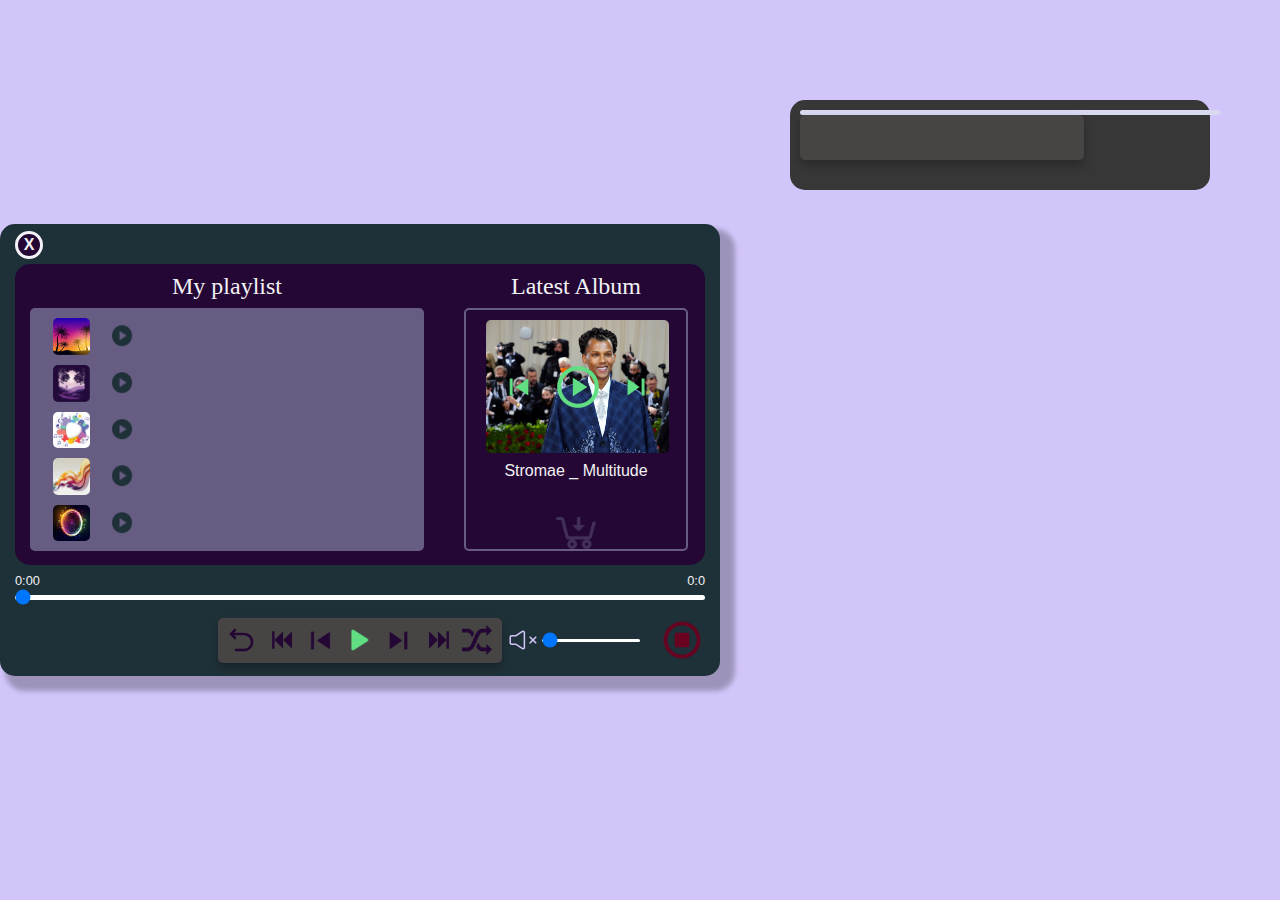
==== player_audio/index.html @ f2704598 "barre avancement parfait - barre son presque parfait - cache afichage coin bas gauche" ====
<!DOCTYPE html>
<html lang="en">

<head>
    <meta charset="UTF-8">
    <meta http-equiv="X-UA-Compatible" content="IE=edge">
    <meta name="viewport" content="width=device-width, initial-scale=1.0">
    <link rel="stylesheet" href="./assets/style.css">
    <link href="https://fonts.cdnfonts.com/css/courgette" rel="stylesheet" />
    <link href="https://fonts.cdnfonts.com/css/inter" rel="stylesheet" />
    <link href="https://fonts.cdnfonts.com/css/montserrat" rel="stylesheet" />
    <title>Audio Player _ Ammar</title>
</head>

<body>
    <!-- <audio id="myAudio" ontimeupdate="onTimeUpdate()"> -->
    <audio id="myAudio" >
        <!-- <source src="audio.ogg" type="audio/ogg"> -->
        <source id="source-audio" src="" type="audio/mpeg">
        Your browser does not support the audio element.
    </audio>
    <main>
        <div class="container_1">
            <input type="button" class="btn_fermer" value="X">
            <div class="container_2">
                <div class="cont_my_playlist">
                    <p id="library-link">My playlist</p>
                    <div class="container_title">

                        <div class="con_img_title">
                            <img src="./assets/img/Capture1.PNG" alt="" class="img_title">
                            <img src="./assets/img/Capture2.PNG" alt="" class="img_title">
                            <img src="./assets/img/Capture3.PNG" alt="" class="img_title">
                            <img src="./assets/img/Capture4.PNG" alt="" class="img_title">
                            <img src="./assets/img/Capture5.PNG" alt="" class="img_title">
                        </div>
                        <div class="con_bouton_title">
                            <img src="./assets/img/play-circle.png" alt="" class="bouton_title">
                            <img src="./assets/img/play-circle.png" alt="" class="bouton_title">
                            <img src="./assets/img/play-circle.png" alt="" class="bouton_title">
                            <img src="./assets/img/play-circle.png" alt="" class="bouton_title">
                            <img src="./assets/img/play-circle.png" alt="" class="bouton_title">
                        </div>
                        <div class="con_titles_en_lecture">
                            <!-- <p class="titre1 titre">Vianney et Kendji Girac (Le feu)</p>
                            <p class="titre2 titre">Kendji Girac (Eva)</p>
                            <p class="titre3 titre">Kendji Girac (L'ecole de la vie)</p>
                            <p class="titre4 titre">Nettson et Léa Tchéna (Mood)</p>
                            <p class="titre5 titre">Celine Dion (all by myself)</p> -->
                        </div>

                    </div>
                </div>
                <div class="cont_my_album">
                    <p>Latest Album</p>
                    <div class="container_album">
                        <div class="cadre_stromae">
                            <img src="./assets/img/skip-previous-vert.png" alt="bouton écouter la musique précedente"
                                class="btn_vert_Stromae">
                            <img src="./assets/img/play-circle-vert.png" alt="bouton démarer la musique"
                                class="btn_vert_Stromae_playe">
                            <img src="./assets/img/skip-next-vert.png" alt="bouton écouter la musique précedente"
                                class="btn_vert_Stromae">
                        </div>

                        <p class="multitude">Stromae _ Multitude</p>
                        <img src="./assets/img/chariot.png" alt="cadie pour achat" class="chariot">
                    </div>
                </div>
            </div>
            <div class="time_avance">
                <div class="time">
                    <p>0:0</p>
                    <p>0:0</p>
                </div>
            </div>
            <div class="player">
                <input type="range" max="100" step="1" class="custom-slider-avance" />

            </div>
            <audio src="./assets/img/Nettson-Mood.mp3" class="ammar"></audio>

            <div class="footer">
                <div class="titre_en_lecture">
                    <img src="./assets/img/Capture1.PNG" alt="nature" class="img_en_lecture">
                    <div class="infos-ctn">
                        <div class="timer">00:00</div>
                        <div class="title"></div>
                        <div class="duration">00:00</div>
                    </div>
                </div>


                <!-- <div class="infos-ctn">
                    <div class="timer">00:00</div>
                    <div class="title"></div>
                    <div class="duration">00:00</div>
                  </div>
                  <div id="myProgress">
                    <div id="myBar"></div>
                  </div> -->


                <div class="btn-ctn">
                    <!-- <div class="btn-ctn"> -->
                    <div class="btn-action first-btn" onclick="replay()">
                        <div id="btn-faws-back">
                            <img src="./assets/img/reset.png" alt="écouter la musique précedente"
                                class="btn_precedente">
                            <i class='fas fa-step-backward boutonControl'></i>
                        </div>
                    </div>
                    <div class="btn-action first-btn" onclick="previous()">
                        <div id="btn-faws-back">
                            <img src="./assets/img/previous-title-dark.png" alt="écouter la musique précedente"
                                class="btn_precedente">
                            <i class='fas fa-step-backward boutonControl'></i>
                        </div>
                    </div>
                    <div class="btn-action" onclick="rewind()">
                        <div id="btn-faws-rewind">
                            <img src="./assets/img/skip-previous.png" alt="revenire en arrière la musique"
                                class="btn_recule">

                            <i class='fas fa-backward'></i>
                        </div>
                    </div>
                    <div class="btn-action" onclick="toggleAudio()">
                        <div id="btn-faws-play-pause">
                            <img src="./assets/img/play-arrow-vert.png" alt="démarer la musique" id="icon-play">
                            <img src="./assets/img/sharp-pause-vert.png" alt="démarer la musique" id="icon-pause">

                            <!-- <i class='fas fa-play' id="icon-play"></i>
                            <i class='fas fa-pause' id="icon-pause" style="display: none"></i> -->
                        </div>
                    </div>
                    <div class="btn-play" onclick="forward()">
                        <div id="btn-faws-forward">
                            <img src="./assets/img/skip-next.png" alt="suater quelques seconde de la musique en cours"
                                class="btn_avance">
                            <i class='fas fa-forward'></i>
                        </div>
                    </div>
                    <div class="btn-action" onclick="next()">
                        <div id="btn-faws-next">
                            <img src="./assets/img/next-title-dark.png" alt="écouter la musique suivante"
                                class="btn_suivante">

                            <i class='fas fa-step-forward'></i>
                        </div>

                    </div>
                    <div class="btn-play" onclick="randomSong()">
                        <div id="btn-faws-forward">
                            <img src="./assets/img/random.png" alt="suater quelques seconde de la musique en cours"
                                class="btn_aléatoire">
                            <i class='fas fa-forward'></i>
                        </div>
                    </div>
                    <!-- <div class="btn-mute" id="toggleMute" onclick="toggleMute()">
                        <div id="btn-faws-volume">
                            <i id="icon-vol-up" class='fas fa-volume-up'></i>
                            <i id="icon-vol-mute" class='fas fa-volume-mute' style="display: none"></i>
                        </div>
                    </div> -->
                    <!-- </div> -->
                    <!-- <img src="./assets/img/reset.png" alt="réinitialiser la musique" class="btn_reset">
                    <img src="./assets/img/previous-title-dark.png" alt="écouter la musique précedente"
                        class="btn_precedente">
                    <img src="./assets/img/skip-previous.png" alt="revenire en arrière la musique" class="btn_recule">
                    <img src="./assets/img/play-arrow-vert.png" alt="démarer la musique" class='fas fa-play' id="play_stop">
                    <img src="./assets/img/sharp-pause-vert.png" alt="démarer la musique" class='fas fa-pause' id="icon-pause" style="display: none">

                    <img src="./assets/img/skip-next.png" alt="suater quelques seconde de la musique en cours"
                        class="btn_avance">
                    <img src="./assets/img/next-title-dark.png" alt="écouter la musique suivante" class="btn_suivante">
                    <img src="./assets/img/random.png" alt="liste de musique aléatoire" class="btn_aléatoire"> -->
                </div>
                <div class="son_stop" id="toggleMute">
                    <div class="soundIcon">

                        <img src="./assets/img/sound-off.png" alt="son coupé" class="sound_off" onclick="toggleMute()">
                        <img src="./assets/img/sound-low-2.png" alt="son moyen" class="sound_low"
                            onclick="toggleMute()">
                        <img src="./assets/img/sound-high-2.png" alt="son haut" class="sound_hight"
                            onclick="toggleMute()">
                    </div>

                    <div class="barre_sound sound-control">
                        <div class="iconSonBarre">
                            <!-- <div class="point_son"></div>
                            <div class="barre_son"></div> -->
                        </div>
                        <input type="range" max="100" step="1" class="custom-slider-son" value="0" />
                    </div>
                    <img src="./assets/img/stop-circle.png" alt="réinitialiser playe audio" class="reset_playe_audio">

                </div>
            </div>
        </div>



        <!-- codes _ teste -->


        <div class="player-ctn">
            <!-- <div class="infos-ctn">
              <div class="timer">00:00</div>
              <div class="title"></div>
              <div class="duration">00:00</div>
            </div> -->
            <div id="myProgress">
                <div id="myBar"></div>
            </div>
            <div class="btn-ctn">
                <div class="btn-action first-btn" onclick="previous()">
                    <div id="btn-faws-back">
                        <i class='fas fa-step-backward'></i>
                    </div>
                </div>
                <div class="btn-action" onclick="rewind()">
                    <div id="btn-faws-rewind">
                        <i class='fas fa-backward'></i>
                    </div>
                </div>
                <div class="btn-action" onclick="toggleAudio()">
                    <div id="btn-faws-play-pause">
                        <i class='fas fa-play' id="icon-play"></i>
                        <i class='fas fa-pause' id="icon-pause" style="display: none"></i>
                    </div>
                </div>
                <div class="btn-play" onclick="forward()">
                    <div id="btn-faws-forward">
                        <i class='fas fa-forward'></i>
                    </div>
                </div>
                <div class="btn-action" onclick="next()">
                    <div id="btn-faws-next">
                        <i class='fas fa-step-forward'></i>
                    </div>
                </div>
                <div class="btn-mute" id="toggleMute" onclick="toggleMute()">
                    <div id="btn-faws-volume">
                        <i id="icon-vol-up" class='fas fa-volume-up'></i>
                        <i id="icon-vol-mute" class='fas fa-volume-mute' style="display: none"></i>
                    </div>
                </div>
            </div>
            <div class="playlist-ctn"></div>
        </div>


    </main>
</body>
<script src="./assets/main.js"></script>

</html>
---- player_audio/assets/style.css ----
/* import */
* {
    margin: 0;
    padding: 0;
    box-sizing: border-box;
}

@import url("https://fonts.cdnfonts.com/css/courgette");
@import url("https://fonts.cdnfonts.com/css/montserrat");
@import url("https://fonts.cdnfonts.com/css/inter");

/* reset CSS */
html,
body,
div,
span,
applet,
object,
iframe,
h1,
h2,
h3,
h4,
h5,
h6,
p,
blockquote,
pre,
a,
abbr,
acronym,
address,
big,
cite,
code,
del,
dfn,
em,
img,
ins,
kbd,
q,
s,
samp,
small,
strike,
strong,
sub,
sup,
tt,
var,
b,
u,
i,
center,
dl,
dt,
dd,
ol,
ul,
li,
fieldset,
form,
label,
legend,
table,
caption,
tbody,
tfoot,
thead,
tr,
th,
td,
article,
aside,
canvas,
details,
embed,
figure,
figcaption,
footer,
header,
hgroup,
menu,
nav,
output,
ruby,
section,
summary,
time,
mark,
audio,
video {
    margin: 0;
    padding: 0;
    border: 0;
    font-size: 100%;
    font: inherit;
    vertical-align: baseline;
}

/* HTML5 display-role reset for older browsers */
article,
aside,
details,
figcaption,
figure,
footer,
header,
hgroup,
menu,
nav,
section {
    display: block;
}

body {
    line-height: 1;
}

ol,
ul {
    list-style: none;
}

blockquote,
q {
    quotes: none;
}

blockquote:before,
blockquote:after,
q:before,
q:after {
    content: "";
    content: none;
}

table {
    border-collapse: collapse;
    border-spacing: 0;
}

a {
    color: currentColor;
    text-decoration: none;
}

/* fin reset CSS */

/* *************************************************************************************************************************** */

/* start Variables */

:root {
    --primary-color: #1F3138;
    --primary-light: #474444;
    --primary-dark: #240734;
    --secondary-color: #675D83;
    --secondary-light: #D2C5F9;
    --secondary-dark: #42305A;
    --vert: #61DE84;
    --white: #F2F1F5;
    --orange: #E8965B;
    --red: #690220;
}

/* end Variables / Import */

/* *************************************************************************************************************************** */

/* start Project playe_audio */
main {
    width: 100vw;
    height: 100vh;
    background-color: var(--secondary-light);
    display: flex;
    justify-content: center;
    align-items: center;
}



p {
    color: var(--white);
}

.container_1 {
    width: 720px;
    height: 452px;
    background-color: var(--primary-color);
    border-radius: 15px;
    box-shadow: 10px 10px 5px 5px rgba(0, 0, 0, 0.25);

}

.btn_fermer {
    width: 28px;
    height: 28px;
    border-radius: 50%;
    margin: 7px 0px 0px 15px;
    background-color: var(--primary-dark);
    color: var(--white);
    border: 3px solid var(--white);
    font-size: 1em;
    font-weight: bold;
}

.container_2 {
    width: 690px;
    height: 301px;
    margin-left: 15px;
    margin-bottom: 0px;
    margin-top: 5px;
    background-color: var(--primary-dark);
    border-radius: 15px;
    display: flex;
    padding-left: 15px;
    gap: 40px;
}

.cont_my_playlist,
.cont_my_album {
    text-align: center;
    font-family: courgette;
    margin-top: 10px;
}

.container_title {
    width: 394px;
    height: 243px;
    background-color: var(--secondary-color);
    border-radius: 5px;
    display: flex;
}

.cont_my_playlist p,
.cont_my_album p {
    margin-bottom: 10px;
    font-size: 1.5em;
}

.con_img_title {
    width: 37px;
    height: 243px;
    margin-left: 23px;
    display: flex;
    flex-direction: column;
    gap: 10px;
    padding: 10px 0px;

}

.con_bouton_title {
    width: 24px;
    height: 243px;
    display: flex;
    flex-direction: column;
    gap: 23px;
    padding: 16px 0px;
    margin-left: 20px;
}

.bouton_title {
    width: 24px;
    height: 24px;
}

.img_title {
    width: 37px;
    height: 37px;
    border-radius: 5px;
}

.con_titles_en_lecture {
    /* width: 250px;
    height: 20px;
    font-size: 1em;
    color: var(--white);
    margin-bottom: 27px; */
  
    display: flex;
    background-color: var(--vert);
    margin-top: 3px;
    border-radius: 5px;
    cursor: pointer;
    overflow: scroll;
    margin-bottom: 50px;
}

.con_titles_en_lecture {
    display: none;
}

.C_con_titles_en_lecture {
    width: 270px;
    height: 233px;
    display: flex;
    flex-direction: column;
    justify-content: left;
    gap: 21px;
    padding: 0px 0px;
    margin-left: 10px;
    display: block;
    font-family: inter, Arial, Helvetica, sans-serif;

}


.container_album {
    width: 224px;
    height: 243px;
    border: 2px solid var(--secondary-color);
    border-radius: 5px;

}

.container_album p {
    font-size: 1em;
    margin-top: 10px;
    font-family: inter, Arial, Helvetica, sans-serif;

}

.cadre_stromae {
    width: 183px;
    height: 133px;
    border-radius: 5px;
    margin-top: 10px;
    background-image: url(../assets/img/Stromae.jpg);
    background-color: orange;
    background-size: cover;
    margin-top: 10px;
    margin-left: 20px;
    display: flex;
    justify-content: space-evenly;
    align-items: center;

}

.btn_vert_Stromae {
    width: 34px;
    height: 34px;
}

.btn_vert_Stromae_playe {
    width: 50px;
    height: 50px;
}

.chariot {
    width: 40px;
    height: 32.32;
    margin-top: 28px;
}

.time_avance {
    margin-top: 10px;
    margin-left: 15px;

}

.time {
    margin: 0px 15px 2px 0px;
    display: flex;
    justify-content: space-between;
}

.time p {
    font-size: 0.8em;
    margin-bottom: -3px;
}

.player input {
    width: 690px;
    height: 5px;
    margin-left: 15px;
    margin-top: 0px;
    cursor: pointer;
    -webkit-appearance: none;
    -moz-appearance: none;
    appearance: none;
    border-radius: 3px;
    outline: none;
}
/* la zone de déplacement */
input[type=range].custom-slider-avance::-moz-range-track {
    height: 5px;
    border: none;
    border-radius: 3px;
    background-color: var(--white);
    /*supprime barre progression avant*/
}

/* le curseur */
input[type=range].custom-slider-avance::-moz-range-thumb {

    width: 13px;
    height: 13px;
    border: none;
    /* s'adapte à la hauteur de l'input */
    border-radius: 50%;
    /* supprimer le rayon */
    background: var(--vert);
}

/* barre progression avant */
input[type=range].custom-slider-avance::-moz-range-progress {
    height: 5px;
    border-radius: 3px;

    background: var(--vert);
    /* supprime barre progression avant */
}
.footer {
    width: 690px;
    height: 45px;
    margin-top: 15px;
    display: flex;
    justify-content: flex-end;
    margin-left: 15px;
}

.titre_en_lecture {
    width: 180px;
    height: 45px;
    display: flex;
    display: none;
}

.titre_en_lecture p {
    margin-left: 10px;
    font-size: 0.8em;
    color: var(--white);
}

.img_en_lecture {
    width: 37px;
    height: 37px;
}

/* .con_boutons {
    width: 284px;
    height: 45px;
    border-radius: 5px;
    background-color: var(--secondary-light);
    display: flex;
    justify-content: space-evenly;
    align-items: center;
    padding-right: 5px;
    box-shadow: 0px 5px 10px 0px rgba(0, 0, 0, 0.25);
} */

.btn_reset,
.btn_precedente,
.btn_suivante,
.btn_aléatoire {
    width: 30px;
    height: 30px;
}

.btn_recule,
.btn_avance {
    width: 35px;
    height: 35px;
}

#icon-pause {
    display: none;
    position: absolute;
}

/* #play_stop{
    display: block;
    position: absolute;
} */
#icon-play,
#icon-pause {
    width: 40px;
    height: 40px;
}
.fa-pause{
    display: block;
    position: absolute;
}

/* .fa-play{
    display: block;
    position: absolute;
} */

.son_stop {
    position: relative;
    width: 200px;
    height: 45px;
    display: flex;
    justify-content: space-around;
    align-items: center;
    margin-left: 3px;
}

.iconSonBarre{
    width: 200px;
    height: 45px;
    background-color: red;
    display: flex;
    justify-content: space-evenly;
    align-items: center;
}
.sound_low,
.sound_hight {
    position: absolute;
    display: none;
}

.C_sound_show {
    display: block;
    position: relative;
}


.C_sound_hidden {
    display: block;
    position: relative;
}

.C_sound_hidden_sound_off {
    display: none;
    position: absolute;
}

.barre_sound {
    width: 97.73px;
    height: 10px;
    position: relative;

}

.barre_son {
    position: relative;
    width: 97.73px;
    height: 3px;
    border-radius: 3px;
    background-color: var(--white);
    margin-top: 3px;
}

.sound_off {
    position: relative;
    width: 34px;
    height: 34px;
    /* z-index: -1; */
}

.point_son {
    position: absolute;
    width: 10px;
    height: 10px;
    border-radius: 50%;
    background-color: var(--orange);
    z-index: 10;
    margin-bottom: 0px;
}

.sound-control {
    display: flex;
    align-items: center;
    justify-content: space-around;
}
.soundIcon{
    width: 34px;
    height: 34px;
}
.sound-control input {
    width: 97.73px;
    height: 3px;
    cursor: pointer;
    -webkit-appearance: none;
    -moz-appearance: none;
    appearance: none;
    border-radius: 3px;
    outline: none;
}

/* la zone de déplacement */
input[type=range].custom-slider-son::-moz-range-track {
    height: 3px;
    border: none;
    border-radius: 0;
    background-color: var(--white);
    /*supprime barre progression avant*/
}

/* le curseur */
input[type=range].custom-slider-son::-moz-range-thumb {
    width: 10px;
    height: 10px;
    border: none;
    /* s'adapte à la hauteur de l'input */
    border-radius: 50%;
    /* supprimer le rayon */
    background: var(--orange);
}

/* barre progression avant */
input[type=range].custom-slider-son::-moz-range-progress {
    height: 3px;
    background: var(--orange);
    /* supprime barre progression avant */
}



.reset_playe_audio {
    width: 44px;
    height: 44px;
    margin-left: 18px;
}

/****************** Début_Calculatrice**********************************************************/
/* button:active {
    box-shadow: 0 1px #a8a8a8;
    transform: translateY(1px);
} */

/* body {
    max-width: 100vw;
    height: 100vh;
    display: flex;
    justify-content: center;
    align-items: center;
    font-family: sans-serif;
    background-image: linear-gradient(to top #a18cd1 0%, #fbc2eb 100%);

}

.calculatrice {
    background-color: black;
    display: flex;
    flex-direction: column;
    padding: 15px;
    border-radius: 10px;
    box-shadow: 3px 10px 2px black;
    border: ridge 2px rgb(227, 22, 213);
}

.ecran {
    width: 224px;
    height: 70px;
    background-color: rgb(208, 208, 240);
    margin-bottom: 10px;
    border-radius: 5px;
    display: flex;
    justify-content: flex-end;
    align-items: flex-end;
    padding: 5px;
    font-size: 25px;
    margin-bottom: 20px;
    border-radius: 10px;
    color: rgb(227, 22, 213);
    font-size: 30px;
    font-weight: bold;
    overflow: hidden;
}

.touches {
    display: grid;
    grid-template-columns: repeat(4, 50px);
    grid-template-rows: repeat(6, 50px);
    gap: 8px;
}

button {
    border: none;
    outline: none;
    border-radius: 5px;
    background-color: #f7f7f7;
    box-shadow: 0 3px #a8a8a8;
    font-size: 22px;
    font-weight: bold;
    border: solid 1px rgb(227, 22, 213);
    color: black;

}


button:active {
    box-shadow: 0 1px #a8a8a8;
    transform: translateY(1px);
}

button[data-key="8"] {
    background-color: #ff9900;
    font-size: bold;
    color: white;
    font-size: 17px;
}

button[data-key="13"] {
    grid-column: span 2;
    background-color: #36e700;
    font-weight: bold;
    color: white;
    font-size: 35px;


}

button[data-key="65"],
button[data-key="66"],
button[data-key="67"],
button[data-key="68"] {
    font-size: bold;
    font-size: 17px;
} */
/****************** Fin_Calculatrice**********************************************************/
body{
    background-color: #2d2d2d;
    color: #ffc266;
    font-family: 'Roboto', sans-serif;
  }
#myProgress {
    width: 420px;
     background-color: #d9d9f2; 
    cursor: pointer;
    border-radius: 10px;
  }
  
  #myBar {
    width: 0%;
    height: 5px;
    background-color: #ffc266;
    border-radius: 10px;
  }
  
  .logo {
    fill: red;
  }
  
  .btn-action > div{
    cursor: pointer;
    /* padding-top: 10px; */
    width: 30px;
    height: 30px;
display: flex;
justify-content: center;
align-self: center;
  }
  
  /* con_boutons */


  .btn-ctn {
    width: 284px;
    height: 45px;
    border-radius: 5px;
    background-color: var(--primary-light);
    display: flex;
    justify-content: space-between;
    align-items: center;
    padding-right: 10px;
    padding-left: 5px;
    box-shadow: 0px 5px 10px 0px rgba(0, 0, 0, 0.25);
}


.infos-ctn{
    display: flex;
    flex-direction: column;
    align-items: flex-start;
    justify-content: center;
  }
 
  
  /* .btn-ctn > div {
    width: 30px;
    height: 30px;
   margin-top: 18px;
   margin-bottom: 18px;
   display: flex;
   justify-content: center;
   align-items: center;
   align-content: center;
  } */

  /* .btn-ctn > div > img{
align-items: center;
align-self: center;

} */
  /* .btn-ctn div > i{
    width: 40px;
    height: 40px;
    background-color: orange;
  } */
  .infos-ctn > div {
   margin-bottom: 8px;
   color: var(--white);
   font-size: 0.6em;
   text-align: left;
   /* overflow: hidden; */
  }
  
  .first-btn{
    margin-left: 3px;
  }
  
  .duration{
    margin-left: 10px;
  }
  
  .title{
    margin-left: 10px;
    width: 210px;
    text-align: center;
  }
  
  .player-ctn{
    border-radius: 15px;
    width: 420px;
    padding: 10px;
    background-color: #373737;
    margin:auto;
    margin-top: 100px;
  }
  
  .playlist-track-ctn{
    display: flex;
    background-color: var(--primary-color);
    margin-top: 3px;
    margin-bottom: 3px;
    border-radius: 5px;
    cursor: pointer;
    border: 1px solid var(--white);
}

.playlist-track-ctn > div{
    height: 25px;
    margin:8.5px;
    color: var(--white);
    overflow: unset;
    box-sizing: border-box;
    text-align: left;
  }
  .playlist-info-track{
    width: 80%;
  }
  .playlist-info-track,.playlist-duration{
    padding-top: 7px;
    padding-bottom: 7px;
    color: #e9cc95;
    font-size: 0.7em;
    pointer-events: none;
  }
  .playlist-ctn{
     padding-bottom: 20px;
  }
  .active-track{
    background: var(--primary-light);
    color: var(--vert) !important;
    font-weight: bold;
    
  }
  #btn-faws-back,
  #btn-faws-rewind,
  #btn-faws-play-pause,
  #btn-faws-forward,
  #btn-faws-next{
    display: flex;
    justify-content: center;
    align-items: center;
    align-items: center;
  }
  .active-track > .playlist-info-track,.active-track >.playlist-duration,.active-track > .playlist-btn-play{
    color:var(--vert) !important;
  }
  
  
  .playlist-btn-play{
    pointer-events: none;
    padding-top: 5px;
    padding-bottom: 5px;
  }
  .fas{
    color: #ffc266;
    font-size: 20px;
  }
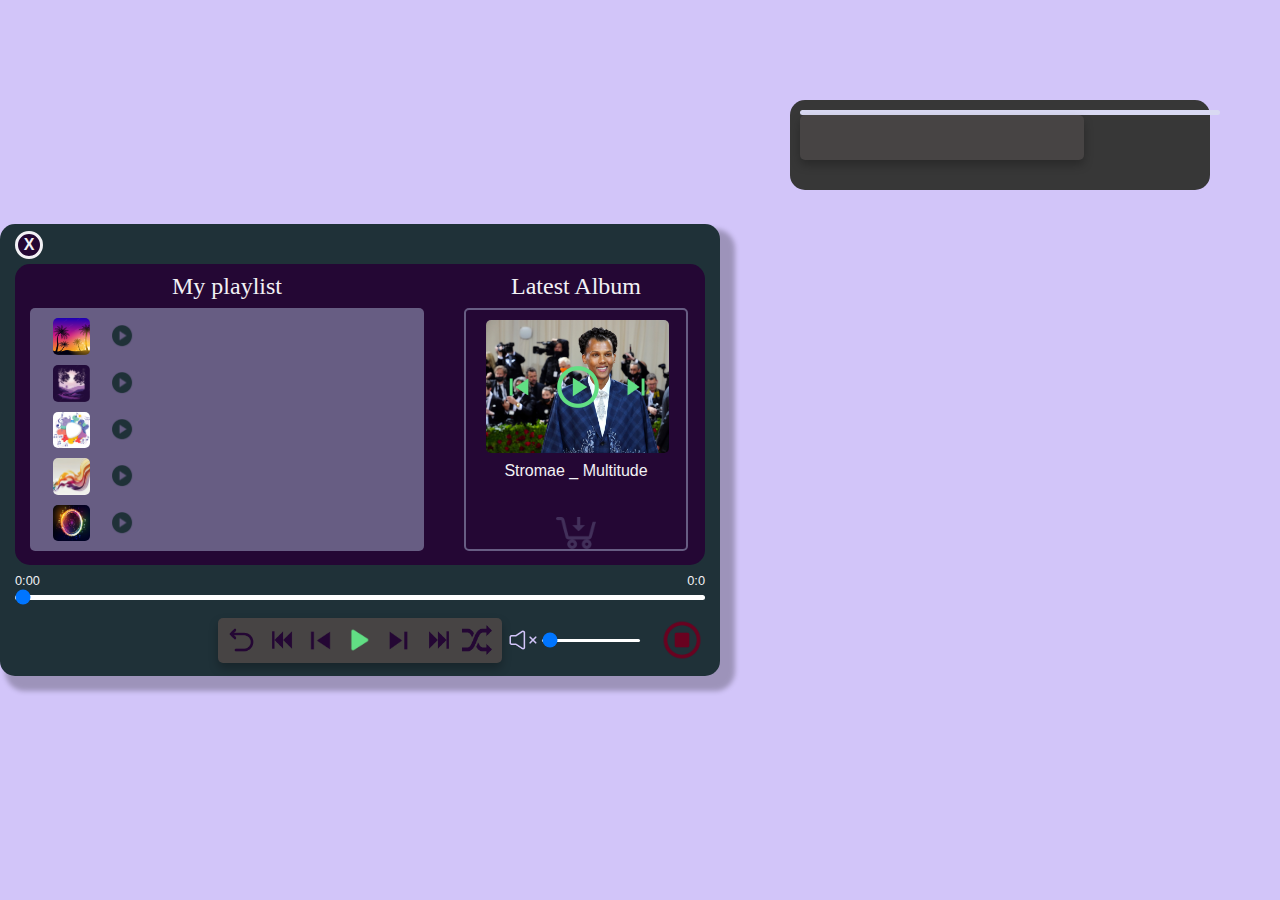
==== commit 48e0fe70: "latest album, btn_reset fonctionel - Myplaulist optimisé" ====
--- a/player_audio/index.html
+++ b/player_audio/index.html
@@ -9,10 +9,11 @@
     <link href="https://fonts.cdnfonts.com/css/courgette" rel="stylesheet" />
     <link href="https://fonts.cdnfonts.com/css/inter" rel="stylesheet" />
     <link href="https://fonts.cdnfonts.com/css/montserrat" rel="stylesheet" />
-    <title>Audio Player _ Ammar</title>
+    <title>Audio Player _ Majd</title>
 </head>
 
 <body>
+    
     <!-- <audio id="myAudio" ontimeupdate="onTimeUpdate()"> -->
     <audio id="myAudio" >
         <!-- <source src="audio.ogg" type="audio/ogg"> -->
@@ -55,16 +56,17 @@
                     <p>Latest Album</p>
                     <div class="container_album">
                         <div class="cadre_stromae">
-                            <img src="./assets/img/skip-previous-vert.png" alt="bouton écouter la musique précedente"
-                                class="btn_vert_Stromae">
+                            <img src="./assets/img/skip-previous-vert.png"  alt="bouton écouter la musique précedente"
+                                class="btn_vert_Stromae_befor">
                             <img src="./assets/img/play-circle-vert.png" alt="bouton démarer la musique"
                                 class="btn_vert_Stromae_playe">
-                            <img src="./assets/img/skip-next-vert.png" alt="bouton écouter la musique précedente"
-                                class="btn_vert_Stromae">
+                            <img src="./assets/img/skip-next-vert.png"  alt="bouton écouter la musique précedente"
+                                class="btn_vert_Stromae_after">
                         </div>
 
                         <p class="multitude">Stromae _ Multitude</p>
                         <img src="./assets/img/chariot.png" alt="cadie pour achat" class="chariot">
+                        <img src="./assets/img/chariot_grand.png" alt="cadie pour achat" class="chariot_grand">
                     </div>
                 </div>
             </div>
--- a/player_audio/assets/style.css
+++ b/player_audio/assets/style.css
@@ -1,4 +1,3 @@
-
 /* import */
 * {
     margin: 0;
@@ -279,14 +278,20 @@
     font-size: 1em;
     color: var(--white);
     margin-bottom: 27px; */
-  
+
     display: flex;
     background-color: var(--vert);
     margin-top: 3px;
     border-radius: 5px;
     cursor: pointer;
-    overflow: scroll;
+    overflow-y: scroll;
+    scroll-behavior: smooth;
     margin-bottom: 50px;
+    color: var(--red);
+    text-align: center;
+    padding-top: 100px;
+    /* scrollbar-color: var(--primary-color) var(--vert); */
+    scrollbar-width: none;
 }
 
 .con_titles_en_lecture {
@@ -329,7 +334,6 @@
     border-radius: 5px;
     margin-top: 10px;
     background-image: url(../assets/img/Stromae.jpg);
-    background-color: orange;
     background-size: cover;
     margin-top: 10px;
     margin-left: 20px;
@@ -339,7 +343,8 @@
 
 }
 
-.btn_vert_Stromae {
+.btn_vert_Stromae_befor,
+.btn_vert_Stromae_after {
     width: 34px;
     height: 34px;
 }
@@ -354,6 +359,28 @@
     height: 32.32;
     margin-top: 28px;
 }
+
+.C_chariot {
+    position: absolute;
+    display: none;
+}
+
+.chariot_grand {
+    width: 80px;
+    height: 65px;
+    position: absolute;
+    display: none;
+}
+
+.C_chariot_grand {
+    width: 80px;
+    height: 65px;
+    display: block;
+    position: relative;
+    margin-left: 73px;
+    margin-top: -5px;
+}
+
 
 .time_avance {
     margin-top: 10px;
@@ -384,6 +411,7 @@
     border-radius: 3px;
     outline: none;
 }
+
 /* la zone de déplacement */
 input[type=range].custom-slider-avance::-moz-range-track {
     height: 5px;
@@ -413,6 +441,7 @@
     background: var(--vert);
     /* supprime barre progression avant */
 }
+
 .footer {
     width: 690px;
     height: 45px;
@@ -480,7 +509,8 @@
     width: 40px;
     height: 40px;
 }
-.fa-pause{
+
+.fa-pause {
     display: block;
     position: absolute;
 }
@@ -500,7 +530,7 @@
     margin-left: 3px;
 }
 
-.iconSonBarre{
+.iconSonBarre {
     width: 200px;
     height: 45px;
     background-color: red;
@@ -508,6 +538,7 @@
     justify-content: space-evenly;
     align-items: center;
 }
+
 .sound_low,
 .sound_hight {
     position: absolute;
@@ -568,10 +599,12 @@
     align-items: center;
     justify-content: space-around;
 }
-.soundIcon{
+
+.soundIcon {
     width: 34px;
     height: 34px;
 }
+
 .sound-control input {
     width: 97.73px;
     height: 3px;
@@ -715,43 +748,44 @@
     font-size: 17px;
 } */
 /****************** Fin_Calculatrice**********************************************************/
-body{
+body {
     background-color: #2d2d2d;
     color: #ffc266;
     font-family: 'Roboto', sans-serif;
-  }
+}
+
 #myProgress {
     width: 420px;
-     background-color: #d9d9f2; 
+    background-color: #d9d9f2;
     cursor: pointer;
     border-radius: 10px;
-  }
-  
-  #myBar {
+}
+
+#myBar {
     width: 0%;
     height: 5px;
     background-color: #ffc266;
     border-radius: 10px;
-  }
-  
-  .logo {
+}
+
+.logo {
     fill: red;
-  }
-  
-  .btn-action > div{
+}
+
+.btn-action>div {
     cursor: pointer;
     /* padding-top: 10px; */
     width: 30px;
     height: 30px;
-display: flex;
-justify-content: center;
-align-self: center;
-  }
-  
-  /* con_boutons */
-
-
-  .btn-ctn {
+    display: flex;
+    justify-content: center;
+    align-self: center;
+}
+
+/* con_boutons */
+
+
+.btn-ctn {
     width: 284px;
     height: 45px;
     border-radius: 5px;
@@ -765,15 +799,15 @@
 }
 
 
-.infos-ctn{
+.infos-ctn {
     display: flex;
     flex-direction: column;
     align-items: flex-start;
     justify-content: center;
-  }
- 
-  
-  /* .btn-ctn > div {
+}
+
+
+/* .btn-ctn > div {
     width: 30px;
     height: 30px;
    margin-top: 18px;
@@ -784,48 +818,48 @@
    align-content: center;
   } */
 
-  /* .btn-ctn > div > img{
+/* .btn-ctn > div > img{
 align-items: center;
 align-self: center;
 
 } */
-  /* .btn-ctn div > i{
+/* .btn-ctn div > i{
     width: 40px;
     height: 40px;
     background-color: orange;
   } */
-  .infos-ctn > div {
-   margin-bottom: 8px;
-   color: var(--white);
-   font-size: 0.6em;
-   text-align: left;
-   /* overflow: hidden; */
-  }
-  
-  .first-btn{
+.infos-ctn>div {
+    margin-bottom: 8px;
+    color: var(--white);
+    font-size: 0.6em;
+    text-align: left;
+    /* overflow: hidden; */
+}
+
+.first-btn {
     margin-left: 3px;
-  }
-  
-  .duration{
+}
+
+.duration {
     margin-left: 10px;
-  }
-  
-  .title{
+}
+
+.title {
     margin-left: 10px;
     width: 210px;
     text-align: center;
-  }
-  
-  .player-ctn{
+}
+
+.player-ctn {
     border-radius: 15px;
     width: 420px;
     padding: 10px;
     background-color: #373737;
-    margin:auto;
+    margin: auto;
     margin-top: 100px;
-  }
-  
-  .playlist-track-ctn{
+}
+
+.playlist-track-ctn {
     display: flex;
     background-color: var(--primary-color);
     margin-top: 3px;
@@ -835,54 +869,70 @@
     border: 1px solid var(--white);
 }
 
-.playlist-track-ctn > div{
+.playlist-track-ctn>div {
     height: 25px;
-    margin:8.5px;
+    margin: 8.5px;
     color: var(--white);
     overflow: unset;
     box-sizing: border-box;
     text-align: left;
-  }
-  .playlist-info-track{
+}
+
+.playlist-info-track {
     width: 80%;
-  }
-  .playlist-info-track,.playlist-duration{
+}
+
+.playlist-info-track,
+.playlist-duration {
     padding-top: 7px;
     padding-bottom: 7px;
     color: #e9cc95;
     font-size: 0.7em;
     pointer-events: none;
-  }
-  .playlist-ctn{
-     padding-bottom: 20px;
-  }
-  .active-track{
+}
+
+.playlist-ctn {
+    padding-bottom: 20px;
+}
+
+.active-track {
     background: var(--primary-light);
     color: var(--vert) !important;
     font-weight: bold;
-    
-  }
-  #btn-faws-back,
-  #btn-faws-rewind,
-  #btn-faws-play-pause,
-  #btn-faws-forward,
-  #btn-faws-next{
+
+}
+
+#btn-faws-back,
+#btn-faws-rewind,
+#btn-faws-play-pause,
+#btn-faws-forward,
+#btn-faws-next {
     display: flex;
     justify-content: center;
     align-items: center;
     align-items: center;
-  }
-  .active-track > .playlist-info-track,.active-track >.playlist-duration,.active-track > .playlist-btn-play{
-    color:var(--vert) !important;
-  }
-  
-  
-  .playlist-btn-play{
+}
+
+.active-track>.playlist-info-track,
+.active-track>.playlist-duration,
+.active-track>.playlist-btn-play {
+    color: var(--vert) !important;
+}
+
+
+.playlist-btn-play {
     pointer-events: none;
     padding-top: 5px;
     padding-bottom: 5px;
-  }
-  .fas{
+}
+
+.fas {
     color: #ffc266;
     font-size: 20px;
-  }+}
+
+
+
+
+
+/*  *************************************************/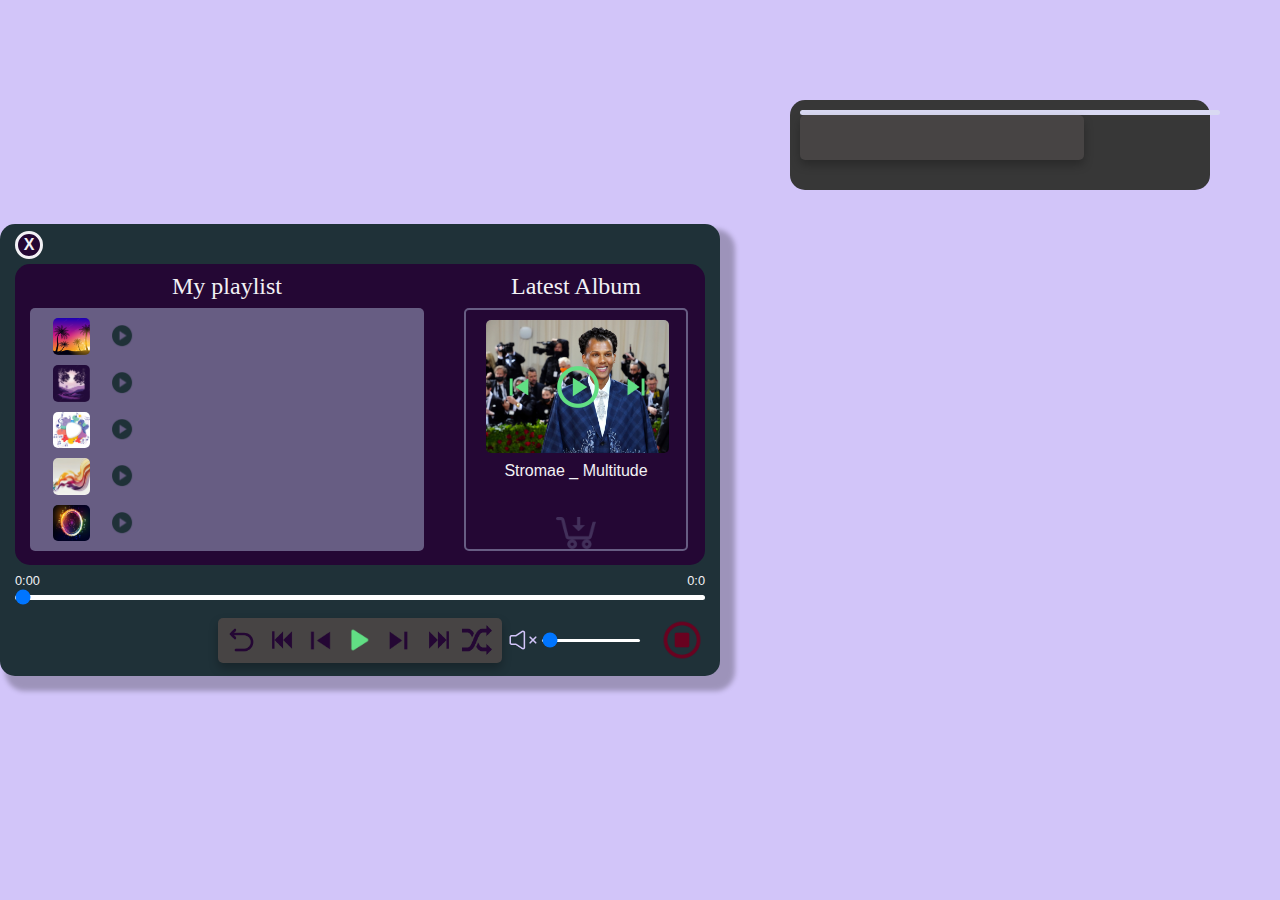
==== commit 7b084c59: "btn vert au recharg Playlist, message reset OK" ====
--- a/player_audio/index.html
+++ b/player_audio/index.html
@@ -108,7 +108,7 @@
                     <div class="btn-action first-btn" onclick="replay()">
                         <div id="btn-faws-back">
                             <img src="./assets/img/reset.png" alt="écouter la musique précedente"
-                                class="btn_precedente">
+                                class="btn_replay">
                             <i class='fas fa-step-backward boutonControl'></i>
                         </div>
                     </div>
@@ -116,6 +116,8 @@
                         <div id="btn-faws-back">
                             <img src="./assets/img/previous-title-dark.png" alt="écouter la musique précedente"
                                 class="btn_precedente">
+                            <img src="./assets/img/previous-title.png" alt="écouter la musique précedente"
+                                class="btn_precedente_vert" style="display: none;">
                             <i class='fas fa-step-backward boutonControl'></i>
                         </div>
                     </div>
@@ -140,13 +142,16 @@
                         <div id="btn-faws-forward">
                             <img src="./assets/img/skip-next.png" alt="suater quelques seconde de la musique en cours"
                                 class="btn_avance">
+                           
                             <i class='fas fa-forward'></i>
                         </div>
                     </div>
                     <div class="btn-action" onclick="next()">
                         <div id="btn-faws-next">
                             <img src="./assets/img/next-title-dark.png" alt="écouter la musique suivante"
-                                class="btn_suivante">
+                                class="btn_suivante" style="display: block;">
+                                <img src="./assets/img/next-title.png" alt="écouter la musique suivante"
+                                class="btn_suivante_vert" style="display: none;">
 
                             <i class='fas fa-step-forward'></i>
                         </div>
--- a/player_audio/assets/style.css
+++ b/player_audio/assets/style.css
@@ -287,7 +287,7 @@
     overflow-y: scroll;
     scroll-behavior: smooth;
     margin-bottom: 50px;
-    color: var(--red);
+    color: var(--primary-dark);
     text-align: center;
     padding-top: 100px;
     /* scrollbar-color: var(--primary-color) var(--vert); */
@@ -484,7 +484,10 @@
 .btn_reset,
 .btn_precedente,
 .btn_suivante,
-.btn_aléatoire {
+.btn_aléatoire,
+.btn_suivante_vert,
+.btn_precedente_vert,
+.btn_replay {
     width: 30px;
     height: 30px;
 }
@@ -549,7 +552,14 @@
     display: block;
     position: relative;
 }
-
+.C_show {
+    position: absolute;
+    display: block;
+}
+.C_cache {
+    position: absolute;
+    display: none;
+}
 
 .C_sound_hidden {
     display: block;
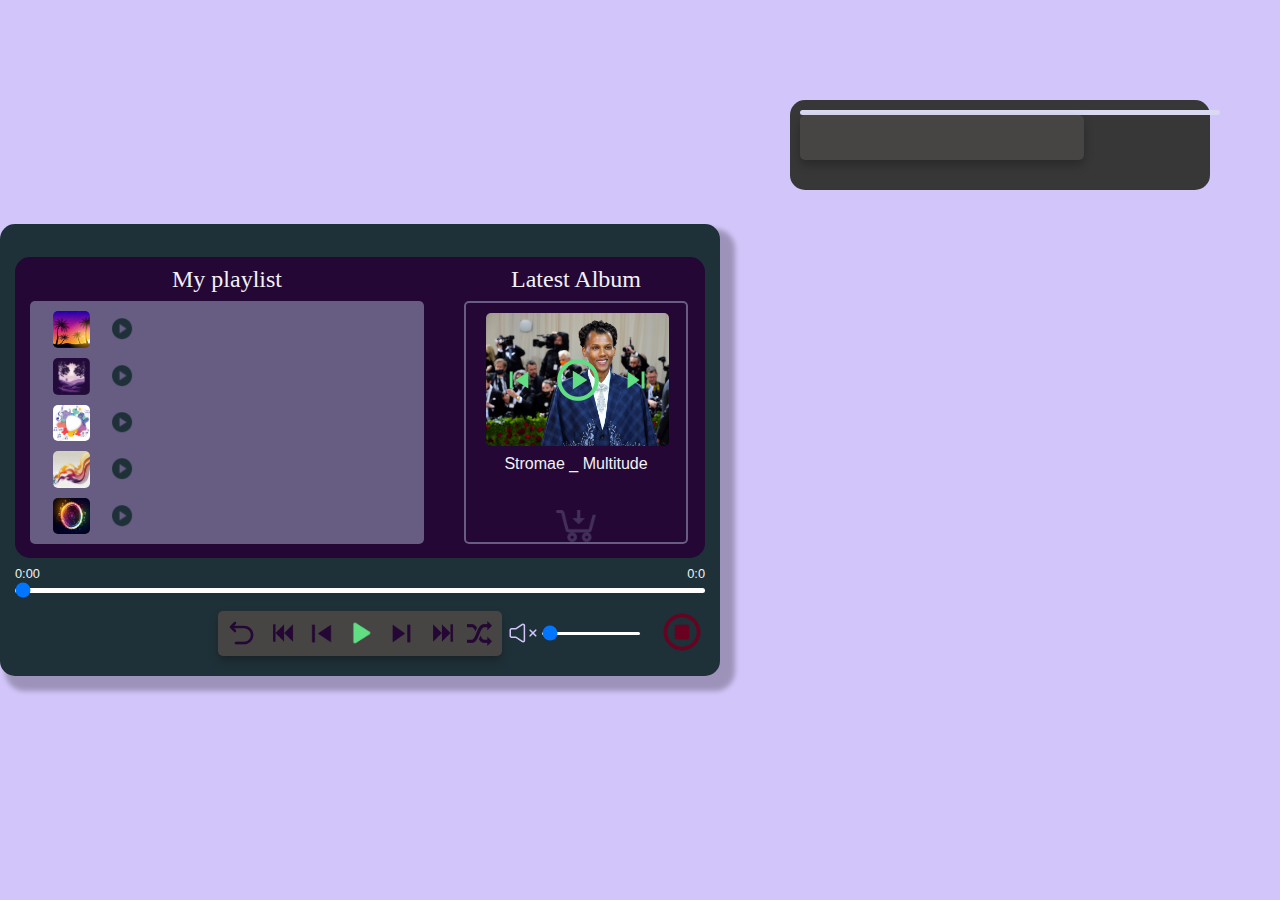
==== commit 7bb651ee: "Hover OK" ====
--- a/player_audio/index.html
+++ b/player_audio/index.html
@@ -22,9 +22,10 @@
     </audio>
     <main>
         <div class="container_1">
-            <input type="button" class="btn_fermer" value="X">
+            <!-- <input type="button" class="btn_fermer" value="X"> -->
             <div class="container_2">
                 <div class="cont_my_playlist">
+                   
                     <p id="library-link">My playlist</p>
                     <div class="container_title">
 
@@ -65,8 +66,13 @@
                         </div>
 
                         <p class="multitude">Stromae _ Multitude</p>
-                        <img src="./assets/img/chariot.png" alt="cadie pour achat" class="chariot">
-                        <img src="./assets/img/chariot_grand.png" alt="cadie pour achat" class="chariot_grand">
+                        <a href="index.html" title="Purchase it to listen your favorite artist!">
+                            
+                            <img src="./assets/img/chariot.png" alt="cadie pour achat" class="chariot">
+                        </a>
+                        <a href="index.html" title="Go to the purchase page">
+                            <img src="./assets/img/chariot_grand.png" alt="cadie pour achat" class="chariot_grand">
+                        </a>
                     </div>
                 </div>
             </div>
@@ -160,7 +166,7 @@
                     <div class="btn-play" onclick="randomSong()">
                         <div id="btn-faws-forward">
                             <img src="./assets/img/random.png" alt="suater quelques seconde de la musique en cours"
-                                class="btn_aléatoire">
+                                class="btn_aleatoire">
                             <i class='fas fa-forward'></i>
                         </div>
                     </div>
@@ -185,12 +191,13 @@
                 </div>
                 <div class="son_stop" id="toggleMute">
                     <div class="soundIcon">
-
-                        <img src="./assets/img/sound-off.png" alt="son coupé" class="sound_off" onclick="toggleMute()">
-                        <img src="./assets/img/sound-low-2.png" alt="son moyen" class="sound_low"
+                        <a href="index.html" onclick="return false"; title="Mute">
+                            <img src="./assets/img/sound-off.png" alt="son coupé" class="sound_off" onclick="toggleMute()">
+                            <img src="./assets/img/sound-low-2.png" alt="son moyen" class="sound_low"
                             onclick="toggleMute()">
-                        <img src="./assets/img/sound-high-2.png" alt="son haut" class="sound_hight"
+                            <img src="./assets/img/sound-high-2.png" alt="son haut" class="sound_hight"
                             onclick="toggleMute()">
+                        </a>
                     </div>
 
                     <div class="barre_sound sound-control">
@@ -200,7 +207,9 @@
                         </div>
                         <input type="range" max="100" step="1" class="custom-slider-son" value="0" />
                     </div>
-                    <img src="./assets/img/stop-circle.png" alt="réinitialiser playe audio" class="reset_playe_audio">
+                    <a href="index.html" onclick="return false"; title="Reset player audio">
+                        <img src="./assets/img/stop-circle.png" alt="réinitialiser playe audio" class="reset_playe_audio">
+                    </a>
 
                 </div>
             </div>
--- a/player_audio/assets/style.css
+++ b/player_audio/assets/style.css
@@ -191,6 +191,7 @@
     background-color: var(--primary-color);
     border-radius: 15px;
     box-shadow: 10px 10px 5px 5px rgba(0, 0, 0, 0.25);
+    padding-top: 28px;
 
 }
 
@@ -204,6 +205,7 @@
     border: 3px solid var(--white);
     font-size: 1em;
     font-weight: bold;
+    z-index: -10;
 }
 
 .container_2 {
@@ -218,6 +220,8 @@
     padding-left: 15px;
     gap: 40px;
 }
+
+
 
 .cont_my_playlist,
 .cont_my_album {
@@ -484,14 +488,17 @@
 .btn_reset,
 .btn_precedente,
 .btn_suivante,
-.btn_aléatoire,
+.btn_aleatoire,
 .btn_suivante_vert,
 .btn_precedente_vert,
 .btn_replay {
     width: 30px;
     height: 30px;
 }
-
+.btn_aleatoire{
+    width: 25px;
+    height: 25px;
+}
 .btn_recule,
 .btn_avance {
     width: 35px;
@@ -502,6 +509,9 @@
     display: none;
     position: absolute;
 }
+
+
+
 
 /* #play_stop{
     display: block;
@@ -552,10 +562,12 @@
     display: block;
     position: relative;
 }
+
 .C_show {
     position: absolute;
     display: block;
 }
+
 .C_cache {
     position: absolute;
     display: none;
@@ -661,6 +673,63 @@
     margin-left: 18px;
 }
 
+/* .container_2:hover{
+    opacity: 80%;
+    } */
+
+p:hover {
+color: rosybrown;
+}
+
+.btn-ctn img:hover{
+    opacity: 50%;
+    transform: scale(1.5 ,1.3);
+}
+.sound_off:hover,
+.sound_low:hover,
+.sound_hight:hover{
+    transform: scale(1.3 ,1.3);
+    
+}
+
+.chariot:hover{
+    opacity: 50%;
+    transform: scale(2 ,2);
+    margin-top: 11px;
+}
+.chariot_grand:hover{
+    opacity: 80%;
+}
+
+.cadre_stromae:hover{
+    opacity: 80%;
+    transform: scale(1.2 ,1.1);
+    
+}
+.cadre_stromae img:hover{
+    opacity: 80%;
+    transform: scale(1.3 ,1.3);
+    
+}
+
+#ptc-0:hover,
+#ptc-1:hover,
+#ptc-2:hover,
+#ptc-3:hover,
+#ptc-4:hover,
+#ptc-5:hover,
+#ptc-6:hover,
+#ptc-7:hover,
+#ptc-8:hover
+{
+    opacity: 90%;
+    transform: scale(1 ,1.2);
+}
+
+.reset_playe_audio:hover{
+    opacity: 80%;
+    transform: scale(1.5 ,1.5);
+}
 /****************** Début_Calculatrice**********************************************************/
 /* button:active {
     box-shadow: 0 1px #a8a8a8;
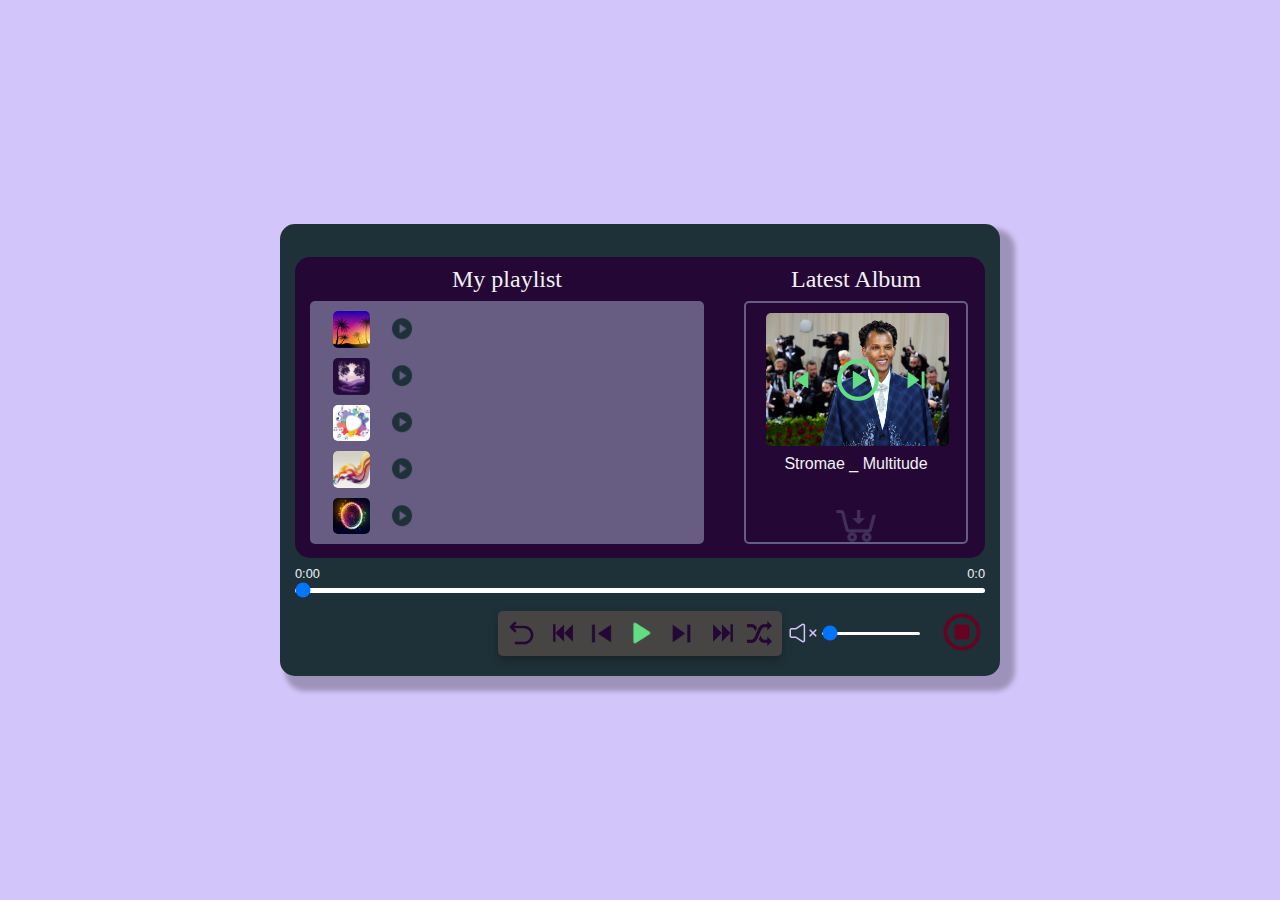
==== commit 6d3dd47d: "Optimisation du code" ====
--- a/player_audio/index.html
+++ b/player_audio/index.html
@@ -13,11 +13,10 @@
 </head>
 
 <body>
-    
-    <!-- <audio id="myAudio" ontimeupdate="onTimeUpdate()"> -->
-    <audio id="myAudio" >
+
+    <audio id="myAudio">
         <!-- <source src="audio.ogg" type="audio/ogg"> -->
-        <source id="source-audio" src="" type="audio/mpeg">
+        <source id="source-audio" src="audio.ogg" type="audio/ogg">
         Your browser does not support the audio element.
     </audio>
     <main>
@@ -25,7 +24,7 @@
             <!-- <input type="button" class="btn_fermer" value="X"> -->
             <div class="container_2">
                 <div class="cont_my_playlist">
-                   
+
                     <p id="library-link">My playlist</p>
                     <div class="container_title">
 
@@ -44,11 +43,6 @@
                             <img src="./assets/img/play-circle.png" alt="" class="bouton_title">
                         </div>
                         <div class="con_titles_en_lecture">
-                            <!-- <p class="titre1 titre">Vianney et Kendji Girac (Le feu)</p>
-                            <p class="titre2 titre">Kendji Girac (Eva)</p>
-                            <p class="titre3 titre">Kendji Girac (L'ecole de la vie)</p>
-                            <p class="titre4 titre">Nettson et Léa Tchéna (Mood)</p>
-                            <p class="titre5 titre">Celine Dion (all by myself)</p> -->
                         </div>
 
                     </div>
@@ -57,17 +51,17 @@
                     <p>Latest Album</p>
                     <div class="container_album">
                         <div class="cadre_stromae">
-                            <img src="./assets/img/skip-previous-vert.png"  alt="bouton écouter la musique précedente"
+                            <img src="./assets/img/skip-previous-vert.png" alt="bouton écouter la musique précedente"
                                 class="btn_vert_Stromae_befor">
                             <img src="./assets/img/play-circle-vert.png" alt="bouton démarer la musique"
                                 class="btn_vert_Stromae_playe">
-                            <img src="./assets/img/skip-next-vert.png"  alt="bouton écouter la musique précedente"
+                            <img src="./assets/img/skip-next-vert.png" alt="bouton écouter la musique précedente"
                                 class="btn_vert_Stromae_after">
                         </div>
 
                         <p class="multitude">Stromae _ Multitude</p>
                         <a href="index.html" title="Purchase it to listen your favorite artist!">
-                            
+
                             <img src="./assets/img/chariot.png" alt="cadie pour achat" class="chariot">
                         </a>
                         <a href="index.html" title="Go to the purchase page">
@@ -89,6 +83,8 @@
             <audio src="./assets/img/Nettson-Mood.mp3" class="ammar"></audio>
 
             <div class="footer">
+
+                <!--Début en diplay:non pour le moment -->
                 <div class="titre_en_lecture">
                     <img src="./assets/img/Capture1.PNG" alt="nature" class="img_en_lecture">
                     <div class="infos-ctn">
@@ -97,24 +93,12 @@
                         <div class="duration">00:00</div>
                     </div>
                 </div>
-
-
-                <!-- <div class="infos-ctn">
-                    <div class="timer">00:00</div>
-                    <div class="title"></div>
-                    <div class="duration">00:00</div>
-                  </div>
-                  <div id="myProgress">
-                    <div id="myBar"></div>
-                  </div> -->
-
+                <!--Début en diplay:non pour le moment -->
 
                 <div class="btn-ctn">
-                    <!-- <div class="btn-ctn"> -->
                     <div class="btn-action first-btn" onclick="replay()">
                         <div id="btn-faws-back">
-                            <img src="./assets/img/reset.png" alt="écouter la musique précedente"
-                                class="btn_replay">
+                            <img src="./assets/img/reset.png" alt="écouter la musique précedente" class="btn_replay">
                             <i class='fas fa-step-backward boutonControl'></i>
                         </div>
                     </div>
@@ -140,15 +124,13 @@
                             <img src="./assets/img/play-arrow-vert.png" alt="démarer la musique" id="icon-play">
                             <img src="./assets/img/sharp-pause-vert.png" alt="démarer la musique" id="icon-pause">
 
-                            <!-- <i class='fas fa-play' id="icon-play"></i>
-                            <i class='fas fa-pause' id="icon-pause" style="display: none"></i> -->
                         </div>
                     </div>
                     <div class="btn-play" onclick="forward()">
                         <div id="btn-faws-forward">
                             <img src="./assets/img/skip-next.png" alt="suater quelques seconde de la musique en cours"
                                 class="btn_avance">
-                           
+
                             <i class='fas fa-forward'></i>
                         </div>
                     </div>
@@ -156,7 +138,7 @@
                         <div id="btn-faws-next">
                             <img src="./assets/img/next-title-dark.png" alt="écouter la musique suivante"
                                 class="btn_suivante" style="display: block;">
-                                <img src="./assets/img/next-title.png" alt="écouter la musique suivante"
+                            <img src="./assets/img/next-title.png" alt="écouter la musique suivante"
                                 class="btn_suivante_vert" style="display: none;">
 
                             <i class='fas fa-step-forward'></i>
@@ -170,66 +152,43 @@
                             <i class='fas fa-forward'></i>
                         </div>
                     </div>
-                    <!-- <div class="btn-mute" id="toggleMute" onclick="toggleMute()">
-                        <div id="btn-faws-volume">
-                            <i id="icon-vol-up" class='fas fa-volume-up'></i>
-                            <i id="icon-vol-mute" class='fas fa-volume-mute' style="display: none"></i>
-                        </div>
-                    </div> -->
-                    <!-- </div> -->
-                    <!-- <img src="./assets/img/reset.png" alt="réinitialiser la musique" class="btn_reset">
-                    <img src="./assets/img/previous-title-dark.png" alt="écouter la musique précedente"
-                        class="btn_precedente">
-                    <img src="./assets/img/skip-previous.png" alt="revenire en arrière la musique" class="btn_recule">
-                    <img src="./assets/img/play-arrow-vert.png" alt="démarer la musique" class='fas fa-play' id="play_stop">
-                    <img src="./assets/img/sharp-pause-vert.png" alt="démarer la musique" class='fas fa-pause' id="icon-pause" style="display: none">
-
-                    <img src="./assets/img/skip-next.png" alt="suater quelques seconde de la musique en cours"
-                        class="btn_avance">
-                    <img src="./assets/img/next-title-dark.png" alt="écouter la musique suivante" class="btn_suivante">
-                    <img src="./assets/img/random.png" alt="liste de musique aléatoire" class="btn_aléatoire"> -->
+
                 </div>
                 <div class="son_stop" id="toggleMute">
                     <div class="soundIcon">
-                        <a href="index.html" onclick="return false"; title="Mute">
-                            <img src="./assets/img/sound-off.png" alt="son coupé" class="sound_off" onclick="toggleMute()">
+                        <a href="index.html" onclick="return false" ; title="Mute">
+                            <img src="./assets/img/sound-off.png" alt="son coupé" class="sound_off"
+                                onclick="toggleMute()">
                             <img src="./assets/img/sound-low-2.png" alt="son moyen" class="sound_low"
-                            onclick="toggleMute()">
+                                onclick="toggleMute()">
                             <img src="./assets/img/sound-high-2.png" alt="son haut" class="sound_hight"
-                            onclick="toggleMute()">
+                                onclick="toggleMute()">
                         </a>
                     </div>
 
                     <div class="barre_sound sound-control">
                         <div class="iconSonBarre">
-                            <!-- <div class="point_son"></div>
-                            <div class="barre_son"></div> -->
                         </div>
                         <input type="range" max="100" step="1" class="custom-slider-son" value="0" />
                     </div>
-                    <a href="index.html" onclick="return false"; title="Reset player audio">
-                        <img src="./assets/img/stop-circle.png" alt="réinitialiser playe audio" class="reset_playe_audio">
+                    <a href="index.html" onclick="return false" ; title="Reset player audio">
+                        <img src="./assets/img/stop-circle.png" alt="réinitialiser playe audio"
+                            class="reset_playe_audio">
                     </a>
 
                 </div>
             </div>
         </div>
 
-
-
         <!-- codes _ teste -->
-
-
-        <div class="player-ctn">
-            <!-- <div class="infos-ctn">
-              <div class="timer">00:00</div>
-              <div class="title"></div>
-              <div class="duration">00:00</div>
-            </div> -->
-            <div id="myProgress">
-                <div id="myBar"></div>
-            </div>
-            <div class="btn-ctn">
+        <!-- <div class="infos-ctn">
+          <div class="timer">00:00</div>
+          <div class="title"></div>
+          <div class="duration">00:00</div>
+        </div> -->
+        <!-- <div class="player-ctn"> -->
+
+        <!-- <div class="btn-ctn">
                 <div class="btn-action first-btn" onclick="previous()">
                     <div id="btn-faws-back">
                         <i class='fas fa-step-backward'></i>
@@ -261,12 +220,10 @@
                         <i id="icon-vol-up" class='fas fa-volume-up'></i>
                         <i id="icon-vol-mute" class='fas fa-volume-mute' style="display: none"></i>
                     </div>
-                </div>
-            </div>
-            <div class="playlist-ctn"></div>
-        </div>
-
-
+                </div> -->
+        <!-- </div> -->
+        <!-- <div class="playlist-ctn"></div> -->
+        <!-- </div> -->
     </main>
 </body>
 <script src="./assets/main.js"></script>
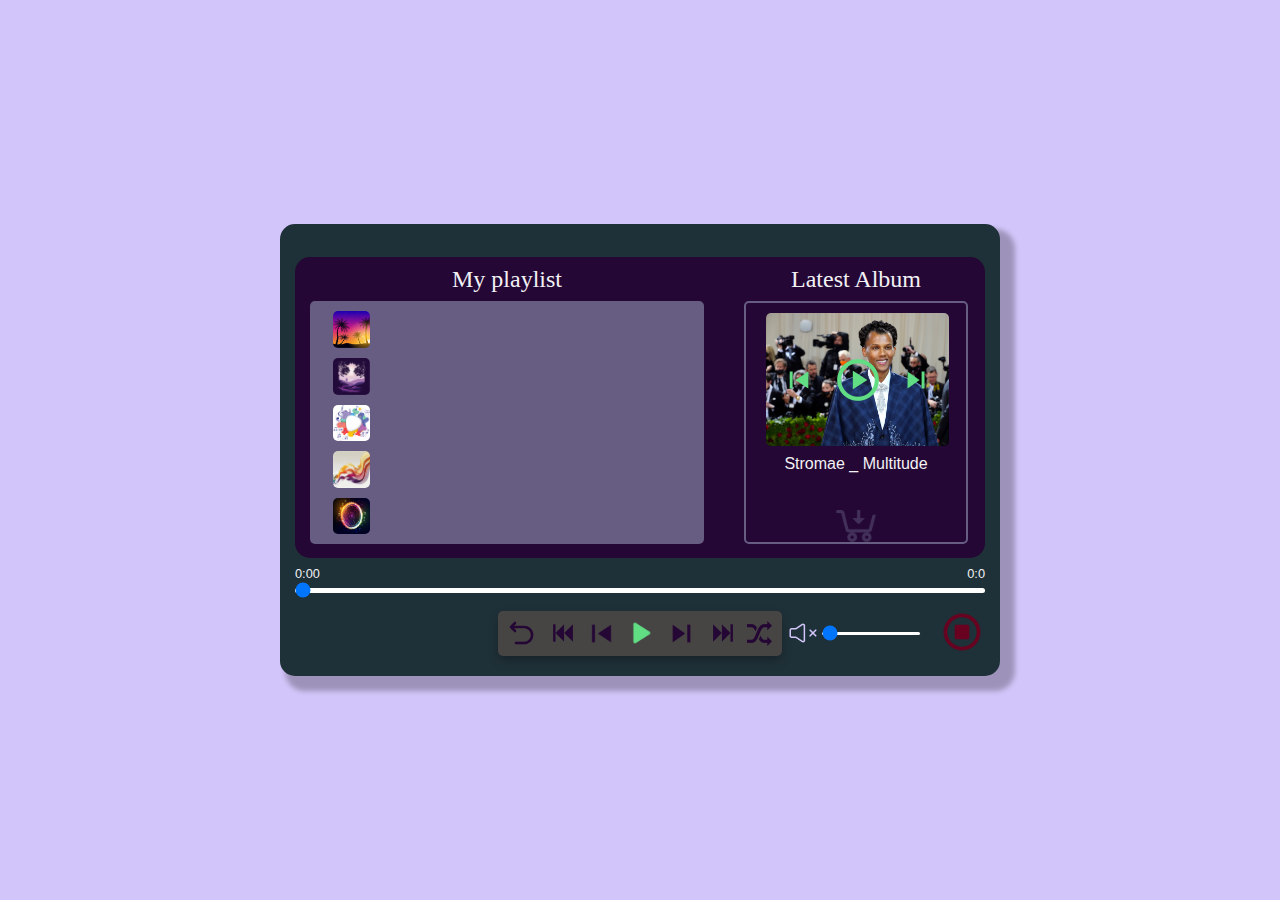
==== commit 04cea38f: "Version à Valider" ====
--- a/player_audio/index.html
+++ b/player_audio/index.html
@@ -35,13 +35,13 @@
                             <img src="./assets/img/Capture4.PNG" alt="" class="img_title">
                             <img src="./assets/img/Capture5.PNG" alt="" class="img_title">
                         </div>
-                        <div class="con_bouton_title">
-                            <img src="./assets/img/play-circle.png" alt="" class="bouton_title">
-                            <img src="./assets/img/play-circle.png" alt="" class="bouton_title">
-                            <img src="./assets/img/play-circle.png" alt="" class="bouton_title">
-                            <img src="./assets/img/play-circle.png" alt="" class="bouton_title">
-                            <img src="./assets/img/play-circle.png" alt="" class="bouton_title">
-                        </div>
+                        <!-- <div class="con_bouton_title">
+                            <img src="./assets/img/play-circle.png" alt="" class="bouton_title">
+                            <img src="./assets/img/play-circle.png" alt="" class="bouton_title">
+                            <img src="./assets/img/play-circle.png" alt="" class="bouton_title">
+                            <img src="./assets/img/play-circle.png" alt="" class="bouton_title">
+                            <img src="./assets/img/play-circle.png" alt="" class="bouton_title">
+                        </div> -->
                         <div class="con_titles_en_lecture">
                         </div>
 
--- a/player_audio/assets/style.css
+++ b/player_audio/assets/style.css
@@ -309,10 +309,13 @@
     flex-direction: column;
     justify-content: left;
     gap: 21px;
+    margin-top: 5px;
     padding: 0px 0px;
     margin-left: 10px;
     display: block;
     font-family: inter, Arial, Helvetica, sans-serif;
+    margin-left: 30px;
+
 
 }
 
@@ -495,10 +498,12 @@
     width: 30px;
     height: 30px;
 }
-.btn_aleatoire{
+
+.btn_aleatoire {
     width: 25px;
     height: 25px;
 }
+
 .btn_recule,
 .btn_avance {
     width: 35px;
@@ -677,39 +682,51 @@
     opacity: 80%;
     } */
 
+    input[type=range].custom-slider-son::-moz-range-thumb:hover,
+    input[type=range].custom-slider-avance::-moz-range-thumb:hover {
+    transform: scale(1.5,1.5);
+
+opacity: 80%;
+
+}
+
 p:hover {
-color: rosybrown;
-}
-
-.btn-ctn img:hover{
-    opacity: 50%;
-    transform: scale(1.5 ,1.3);
-}
+    color: rosybrown;
+}
+
+.btn-ctn img:hover {
+    opacity: 40%;
+    transform: scale(1.5, 1.3);
+}
+
 .sound_off:hover,
 .sound_low:hover,
-.sound_hight:hover{
-    transform: scale(1.3 ,1.3);
-    
-}
-
-.chariot:hover{
+.sound_hight:hover {
     opacity: 50%;
-    transform: scale(2 ,2);
+    transform: scale(1.3, 1.3);
+
+}
+
+.chariot:hover {
+    opacity: 50%;
+    transform: scale(2, 2);
     margin-top: 11px;
 }
-.chariot_grand:hover{
+
+.chariot_grand:hover {
     opacity: 80%;
 }
 
-.cadre_stromae:hover{
+.cadre_stromae:hover {
     opacity: 80%;
-    transform: scale(1.2 ,1.1);
-    
-}
-.cadre_stromae img:hover{
+    transform: scale(1.2, 1.1);
+
+}
+
+.cadre_stromae img:hover {
     opacity: 80%;
-    transform: scale(1.3 ,1.3);
-    
+    transform: scale(1.3, 1.3);
+
 }
 
 #ptc-0:hover,
@@ -720,16 +737,22 @@
 #ptc-5:hover,
 #ptc-6:hover,
 #ptc-7:hover,
-#ptc-8:hover
-{
+#ptc-8:hover {
     opacity: 90%;
-    transform: scale(1 ,1.2);
-}
-
-.reset_playe_audio:hover{
+    transform: scale(1, 1.2);
+}
+
+.reset_playe_audio:hover {
     opacity: 80%;
-    transform: scale(1.5 ,1.5);
-}
+    transform: scale(1.5, 1.5);
+}
+
+.con_img_title img:hover {
+    opacity: 80%;
+    transform: scale(1.3, 1.3);
+
+}
+
 /****************** Début_Calculatrice**********************************************************/
 /* button:active {
     box-shadow: 0 1px #a8a8a8;
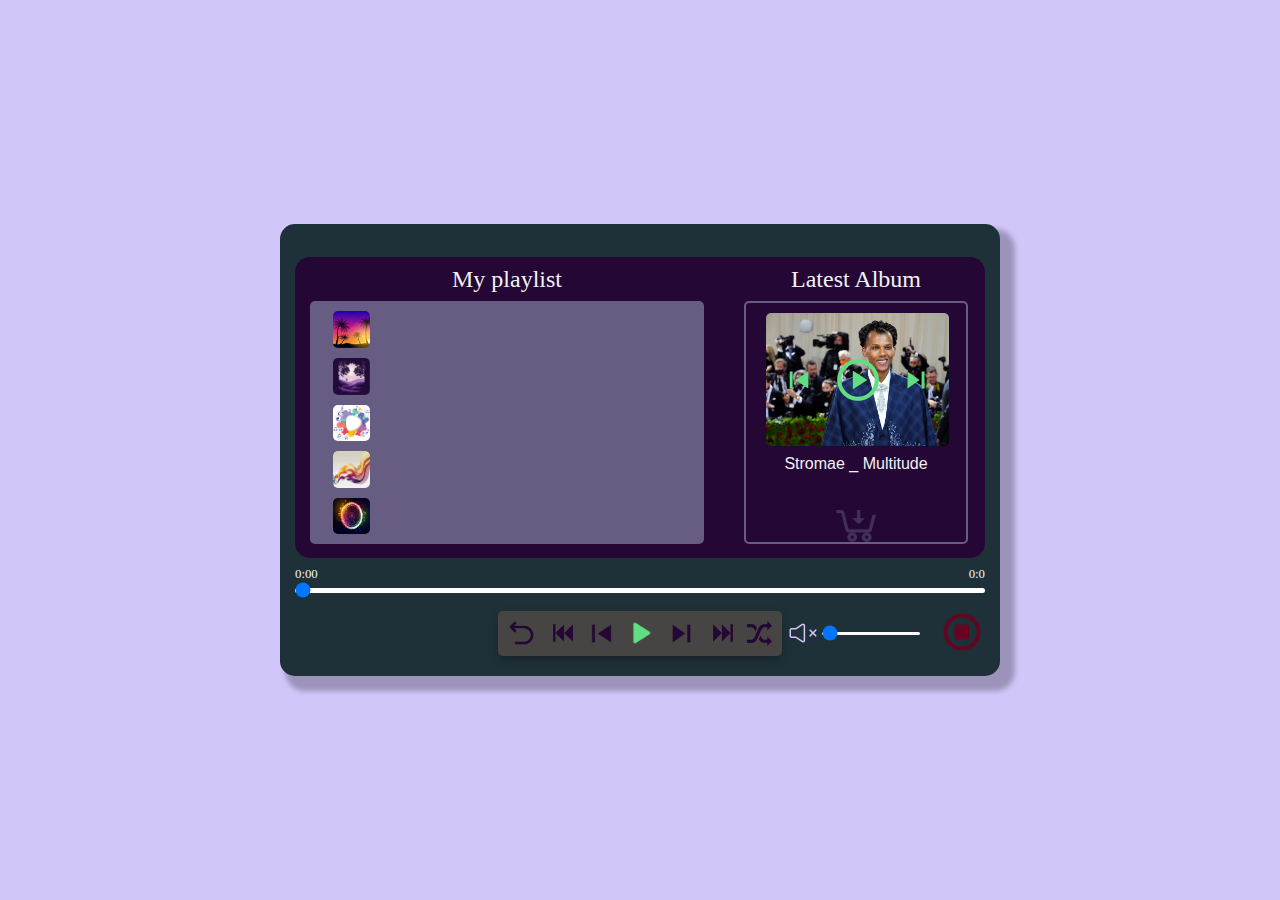
==== commit 785aeb66: "Valider" ====
--- a/player_audio/index.html
+++ b/player_audio/index.html
@@ -35,13 +35,7 @@
                             <img src="./assets/img/Capture4.PNG" alt="" class="img_title">
                             <img src="./assets/img/Capture5.PNG" alt="" class="img_title">
                         </div>
-                        <!-- <div class="con_bouton_title">
-                            <img src="./assets/img/play-circle.png" alt="" class="bouton_title">
-                            <img src="./assets/img/play-circle.png" alt="" class="bouton_title">
-                            <img src="./assets/img/play-circle.png" alt="" class="bouton_title">
-                            <img src="./assets/img/play-circle.png" alt="" class="bouton_title">
-                            <img src="./assets/img/play-circle.png" alt="" class="bouton_title">
-                        </div> -->
+                       
                         <div class="con_titles_en_lecture">
                         </div>
 
--- a/player_audio/assets/style.css
+++ b/player_audio/assets/style.css
@@ -149,7 +149,6 @@
 /* fin reset CSS */
 
 /* *************************************************************************************************************************** */
-
 /* start Variables */
 
 :root {
@@ -166,7 +165,6 @@
 }
 
 /* end Variables / Import */
-
 /* *************************************************************************************************************************** */
 
 /* start Project playe_audio */
@@ -178,8 +176,6 @@
     justify-content: center;
     align-items: center;
 }
-
-
 
 p {
     color: var(--white);
@@ -220,9 +216,6 @@
     padding-left: 15px;
     gap: 40px;
 }
-
-
-
 .cont_my_playlist,
 .cont_my_album {
     text-align: center;
@@ -277,12 +270,6 @@
 }
 
 .con_titles_en_lecture {
-    /* width: 250px;
-    height: 20px;
-    font-size: 1em;
-    color: var(--white);
-    margin-bottom: 27px; */
-
     display: flex;
     background-color: var(--vert);
     margin-top: 3px;
@@ -294,7 +281,6 @@
     color: var(--primary-dark);
     text-align: center;
     padding-top: 100px;
-    /* scrollbar-color: var(--primary-color) var(--vert); */
     scrollbar-width: none;
 }
 
@@ -419,35 +405,6 @@
     outline: none;
 }
 
-/* la zone de déplacement */
-input[type=range].custom-slider-avance::-moz-range-track {
-    height: 5px;
-    border: none;
-    border-radius: 3px;
-    background-color: var(--white);
-    /*supprime barre progression avant*/
-}
-
-/* le curseur */
-input[type=range].custom-slider-avance::-moz-range-thumb {
-
-    width: 13px;
-    height: 13px;
-    border: none;
-    /* s'adapte à la hauteur de l'input */
-    border-radius: 50%;
-    /* supprimer le rayon */
-    background: var(--vert);
-}
-
-/* barre progression avant */
-input[type=range].custom-slider-avance::-moz-range-progress {
-    height: 5px;
-    border-radius: 3px;
-
-    background: var(--vert);
-    /* supprime barre progression avant */
-}
 
 .footer {
     width: 690px;
@@ -475,18 +432,6 @@
     width: 37px;
     height: 37px;
 }
-
-/* .con_boutons {
-    width: 284px;
-    height: 45px;
-    border-radius: 5px;
-    background-color: var(--secondary-light);
-    display: flex;
-    justify-content: space-evenly;
-    align-items: center;
-    padding-right: 5px;
-    box-shadow: 0px 5px 10px 0px rgba(0, 0, 0, 0.25);
-} */
 
 .btn_reset,
 .btn_precedente,
@@ -515,13 +460,6 @@
     position: absolute;
 }
 
-
-
-
-/* #play_stop{
-    display: block;
-    position: absolute;
-} */
 #icon-play,
 #icon-pause {
     width: 40px;
@@ -532,11 +470,6 @@
     display: block;
     position: absolute;
 }
-
-/* .fa-play{
-    display: block;
-    position: absolute;
-} */
 
 .son_stop {
     position: relative;
@@ -643,6 +576,287 @@
     outline: none;
 }
 
+
+.reset_playe_audio {
+    width: 44px;
+    height: 44px;
+    margin-left: 18px;
+}
+
+#myProgress {
+    width: 420px;
+    background-color: #d9d9f2;
+    cursor: pointer;
+    border-radius: 10px;
+}
+
+#myBar {
+    width: 0%;
+    height: 5px;
+    background-color: #ffc266;
+    border-radius: 10px;
+}
+
+.btn-action>div {
+    cursor: pointer;
+    /* padding-top: 10px; */
+    width: 30px;
+    height: 30px;
+    display: flex;
+    justify-content: center;
+    align-self: center;
+}
+
+/* con_boutons */
+.btn-ctn {
+    width: 284px;
+    height: 45px;
+    border-radius: 5px;
+    background-color: var(--primary-light);
+    display: flex;
+    justify-content: space-between;
+    align-items: center;
+    padding-right: 10px;
+    padding-left: 5px;
+    box-shadow: 0px 5px 10px 0px rgba(0, 0, 0, 0.25);
+}
+
+
+.infos-ctn {
+    display: flex;
+    flex-direction: column;
+    align-items: flex-start;
+    justify-content: center;
+}
+
+/* Début en diplay:non pour le moment */
+/* .infos-ctn>div {
+    margin-bottom: 8px;
+    color: var(--white);
+    font-size: 0.6em;
+    text-align: left;
+    overflow: hidden;
+} */
+/* Fin en diplay:non pour le moment */
+.first-btn {
+    margin-left: 3px;
+}
+
+.duration {
+    margin-left: 10px;
+}
+
+.title {
+    margin-left: 10px;
+    width: 210px;
+    text-align: center;
+}
+
+.player-ctn {
+    border-radius: 15px;
+    width: 420px;
+    padding: 10px;
+    background-color: #373737;
+    margin: auto;
+    margin-top: 100px;
+}
+
+.playlist-track-ctn {
+    display: flex;
+    background-color: var(--primary-color);
+    margin-top: 3px;
+    margin-bottom: 3px;
+    border-radius: 5px;
+    cursor: pointer;
+    border: 1px solid var(--white);
+}
+
+.playlist-track-ctn>div {
+    height: 25px;
+    margin: 8.5px;
+    color: var(--white);
+    overflow: unset;
+    box-sizing: border-box;
+    text-align: left;
+}
+
+.playlist-info-track {
+    width: 80%;
+}
+
+.playlist-info-track,
+.playlist-duration {
+    padding-top: 7px;
+    padding-bottom: 7px;
+    color: #e9cc95;
+    font-size: 0.7em;
+    pointer-events: none;
+}
+
+.playlist-ctn {
+    padding-bottom: 20px;
+}
+
+.active-track {
+    background: var(--primary-light);
+    color: var(--vert) !important;
+    font-weight: bold;
+
+}
+
+#btn-faws-back,
+#btn-faws-rewind,
+#btn-faws-play-pause,
+#btn-faws-forward,
+#btn-faws-next {
+    display: flex;
+    justify-content: center;
+    align-items: center;
+    align-items: center;
+}
+
+.active-track>.playlist-info-track,
+.active-track>.playlist-duration,
+.active-track>.playlist-btn-play {
+    color: var(--vert) !important;
+}
+
+
+.playlist-btn-play {
+    pointer-events: none;
+    padding-top: 5px;
+    padding-bottom: 5px;
+}
+
+.fas {
+    color: #ffc266;
+    font-size: 20px;
+}
+
+
+/* Réinitialiser les input de progression */
+
+/* partie commune */
+input[type=range].custom-slider {
+    padding: 0;                   /* nécessaire pour IE */
+    font: inherit;                /* même rendu suivant font document */
+    outline: none;
+    color: #069;                  /* sert pour couleur de référence, via currentColor, pour le curseur */
+    opacity: .8;
+    background: #CCC;             /* sert pour couleur de fond de la zone de déplacement */
+    box-sizing: border-box;       /* même modèle de boîte pour tous */
+    transition: opacity .2s;
+    cursor: pointer;
+  }
+
+/* Pour Chrome */
+  /* la zone de déplacement */
+input[type=range].custom-slider::-webkit-slider-runnable-track {
+    height: 100%;
+    border: none;
+    border-radius: 0;
+    background-color: transparent;  /* supprimé définie sur l'input */
+  }
+  /* le curseur */
+  input[type=range].custom-slider::-webkit-slider-thumb {
+    -webkit-appearance: none;       /* également nécessaire sur le curseur */
+    width: 1em;
+    height: inherit;                /* s'adapte à la hauteur de l'input */
+    border: none;
+    border-radius: 0;               /* pris en compte sur Webkit et Edge */
+    background: currentColor;       /* pris en compte sur Webkit only */
+  }
+
+/* Firefox */
+/* la zone de déplacement */
+input[type=range].custom-slider::-moz-range-track {
+    height: 100%;
+    border: none;
+    border-radius: 0;
+    background-color: transparent;  /* supprimé définie sur l'input */
+  }
+  /* le curseur */
+  input[type=range].custom-slider::-moz-range-thumb {
+    width: 1em;
+    height: inherit;                /* s'adapte à la hauteur de l'input */
+    border: none;                   /* supprimer la bordure */
+    border-radius: 0;               /* supprimer le rayon */
+    background: currentColor;
+  }
+  /* barre progression avant */
+  input[type=range].custom-slider::-moz-range-progress {
+    height: 0;
+    background: transparent;        /* supprime barre progression avant */
+  }
+
+
+  /* IE, Egde */
+/* la zone de déplacement */
+input[type=range].custom-slider::-ms-track {
+    height: 100%;
+    border: none;
+    border-radius: 0;
+    color: transparent;             /* supprime les graduations pour IE */
+    background-color: transparent;  /* supprimé définie sur l'input */
+  }
+  /* le curseur */
+  input[type=range].custom-slider::-ms-thumb {
+    width: 1em;
+    height: inherit;                /* s'adapte à la hauteur de l'input */
+    border: none;                   /* supprimer la bordure */
+    border-radius: 0;               /* supprimer le rayon */
+    background: currentColor;
+  }
+  /* la tooltip de la valeur */
+  input[type=range].custom-slider::-ms-tooltip {
+    display: none;                  /* supprime l'affichage de la valeur au survol */
+  }
+  /* barre progression avant */
+  input[type=range].custom-slider::-ms-fill-lower {
+    background: transparent;
+  }
+  /* barre progression après */
+  input[type=range].custom-slider::-ms-fill-upper {
+    background: transparent;
+  }
+
+
+
+
+/* Pour mon audio player *********************************************************************************/
+/* Progression de la musique */
+/* la zone de déplacement */
+input[type=range].custom-slider-avance::-moz-range-track {
+    height: 5px;
+    border: none;
+    border-radius: 3px;
+    background-color: var(--white);
+    /*supprime barre progression avant*/
+}
+
+/* le curseur */
+input[type=range].custom-slider-avance::-moz-range-thumb {
+
+    width: 13px;
+    height: 13px;
+    border: none;
+    /* s'adapte à la hauteur de l'input */
+    border-radius: 50%;
+    /* supprimer le rayon */
+    background: var(--vert);
+}
+
+/* barre progression avant */
+input[type=range].custom-slider-avance::-moz-range-progress {
+    height: 5px;
+    border-radius: 3px;
+
+    background: var(--vert);
+    /* supprime barre progression avant */
+}
+
+/* Progression de son */
+
 /* la zone de déplacement */
 input[type=range].custom-slider-son::-moz-range-track {
     height: 3px;
@@ -670,23 +884,13 @@
     /* supprime barre progression avant */
 }
 
-
-
-.reset_playe_audio {
-    width: 44px;
-    height: 44px;
-    margin-left: 18px;
-}
-
-/* .container_2:hover{
+/* Effet hover */
+
+input[type=range].custom-slider-son::-moz-range-thumb:hover,
+input[type=range].custom-slider-avance::-moz-range-thumb:hover {
+    transform: scale(1.5, 1.5);
+
     opacity: 80%;
-    } */
-
-    input[type=range].custom-slider-son::-moz-range-thumb:hover,
-    input[type=range].custom-slider-avance::-moz-range-thumb:hover {
-    transform: scale(1.5,1.5);
-
-opacity: 80%;
 
 }
 
@@ -708,9 +912,10 @@
 }
 
 .chariot:hover {
-    opacity: 50%;
+    opacity: 70%;
     transform: scale(2, 2);
     margin-top: 11px;
+
 }
 
 .chariot_grand:hover {
@@ -753,288 +958,4 @@
 
 }
 
-/****************** Début_Calculatrice**********************************************************/
-/* button:active {
-    box-shadow: 0 1px #a8a8a8;
-    transform: translateY(1px);
-} */
-
-/* body {
-    max-width: 100vw;
-    height: 100vh;
-    display: flex;
-    justify-content: center;
-    align-items: center;
-    font-family: sans-serif;
-    background-image: linear-gradient(to top #a18cd1 0%, #fbc2eb 100%);
-
-}
-
-.calculatrice {
-    background-color: black;
-    display: flex;
-    flex-direction: column;
-    padding: 15px;
-    border-radius: 10px;
-    box-shadow: 3px 10px 2px black;
-    border: ridge 2px rgb(227, 22, 213);
-}
-
-.ecran {
-    width: 224px;
-    height: 70px;
-    background-color: rgb(208, 208, 240);
-    margin-bottom: 10px;
-    border-radius: 5px;
-    display: flex;
-    justify-content: flex-end;
-    align-items: flex-end;
-    padding: 5px;
-    font-size: 25px;
-    margin-bottom: 20px;
-    border-radius: 10px;
-    color: rgb(227, 22, 213);
-    font-size: 30px;
-    font-weight: bold;
-    overflow: hidden;
-}
-
-.touches {
-    display: grid;
-    grid-template-columns: repeat(4, 50px);
-    grid-template-rows: repeat(6, 50px);
-    gap: 8px;
-}
-
-button {
-    border: none;
-    outline: none;
-    border-radius: 5px;
-    background-color: #f7f7f7;
-    box-shadow: 0 3px #a8a8a8;
-    font-size: 22px;
-    font-weight: bold;
-    border: solid 1px rgb(227, 22, 213);
-    color: black;
-
-}
-
-
-button:active {
-    box-shadow: 0 1px #a8a8a8;
-    transform: translateY(1px);
-}
-
-button[data-key="8"] {
-    background-color: #ff9900;
-    font-size: bold;
-    color: white;
-    font-size: 17px;
-}
-
-button[data-key="13"] {
-    grid-column: span 2;
-    background-color: #36e700;
-    font-weight: bold;
-    color: white;
-    font-size: 35px;
-
-
-}
-
-button[data-key="65"],
-button[data-key="66"],
-button[data-key="67"],
-button[data-key="68"] {
-    font-size: bold;
-    font-size: 17px;
-} */
-/****************** Fin_Calculatrice**********************************************************/
-body {
-    background-color: #2d2d2d;
-    color: #ffc266;
-    font-family: 'Roboto', sans-serif;
-}
-
-#myProgress {
-    width: 420px;
-    background-color: #d9d9f2;
-    cursor: pointer;
-    border-radius: 10px;
-}
-
-#myBar {
-    width: 0%;
-    height: 5px;
-    background-color: #ffc266;
-    border-radius: 10px;
-}
-
-.logo {
-    fill: red;
-}
-
-.btn-action>div {
-    cursor: pointer;
-    /* padding-top: 10px; */
-    width: 30px;
-    height: 30px;
-    display: flex;
-    justify-content: center;
-    align-self: center;
-}
-
-/* con_boutons */
-
-
-.btn-ctn {
-    width: 284px;
-    height: 45px;
-    border-radius: 5px;
-    background-color: var(--primary-light);
-    display: flex;
-    justify-content: space-between;
-    align-items: center;
-    padding-right: 10px;
-    padding-left: 5px;
-    box-shadow: 0px 5px 10px 0px rgba(0, 0, 0, 0.25);
-}
-
-
-.infos-ctn {
-    display: flex;
-    flex-direction: column;
-    align-items: flex-start;
-    justify-content: center;
-}
-
-
-/* .btn-ctn > div {
-    width: 30px;
-    height: 30px;
-   margin-top: 18px;
-   margin-bottom: 18px;
-   display: flex;
-   justify-content: center;
-   align-items: center;
-   align-content: center;
-  } */
-
-/* .btn-ctn > div > img{
-align-items: center;
-align-self: center;
-
-} */
-/* .btn-ctn div > i{
-    width: 40px;
-    height: 40px;
-    background-color: orange;
-  } */
-.infos-ctn>div {
-    margin-bottom: 8px;
-    color: var(--white);
-    font-size: 0.6em;
-    text-align: left;
-    /* overflow: hidden; */
-}
-
-.first-btn {
-    margin-left: 3px;
-}
-
-.duration {
-    margin-left: 10px;
-}
-
-.title {
-    margin-left: 10px;
-    width: 210px;
-    text-align: center;
-}
-
-.player-ctn {
-    border-radius: 15px;
-    width: 420px;
-    padding: 10px;
-    background-color: #373737;
-    margin: auto;
-    margin-top: 100px;
-}
-
-.playlist-track-ctn {
-    display: flex;
-    background-color: var(--primary-color);
-    margin-top: 3px;
-    margin-bottom: 3px;
-    border-radius: 5px;
-    cursor: pointer;
-    border: 1px solid var(--white);
-}
-
-.playlist-track-ctn>div {
-    height: 25px;
-    margin: 8.5px;
-    color: var(--white);
-    overflow: unset;
-    box-sizing: border-box;
-    text-align: left;
-}
-
-.playlist-info-track {
-    width: 80%;
-}
-
-.playlist-info-track,
-.playlist-duration {
-    padding-top: 7px;
-    padding-bottom: 7px;
-    color: #e9cc95;
-    font-size: 0.7em;
-    pointer-events: none;
-}
-
-.playlist-ctn {
-    padding-bottom: 20px;
-}
-
-.active-track {
-    background: var(--primary-light);
-    color: var(--vert) !important;
-    font-weight: bold;
-
-}
-
-#btn-faws-back,
-#btn-faws-rewind,
-#btn-faws-play-pause,
-#btn-faws-forward,
-#btn-faws-next {
-    display: flex;
-    justify-content: center;
-    align-items: center;
-    align-items: center;
-}
-
-.active-track>.playlist-info-track,
-.active-track>.playlist-duration,
-.active-track>.playlist-btn-play {
-    color: var(--vert) !important;
-}
-
-
-.playlist-btn-play {
-    pointer-events: none;
-    padding-top: 5px;
-    padding-bottom: 5px;
-}
-
-.fas {
-    color: #ffc266;
-    font-size: 20px;
-}
-
-
-
-
-
 /*  *************************************************/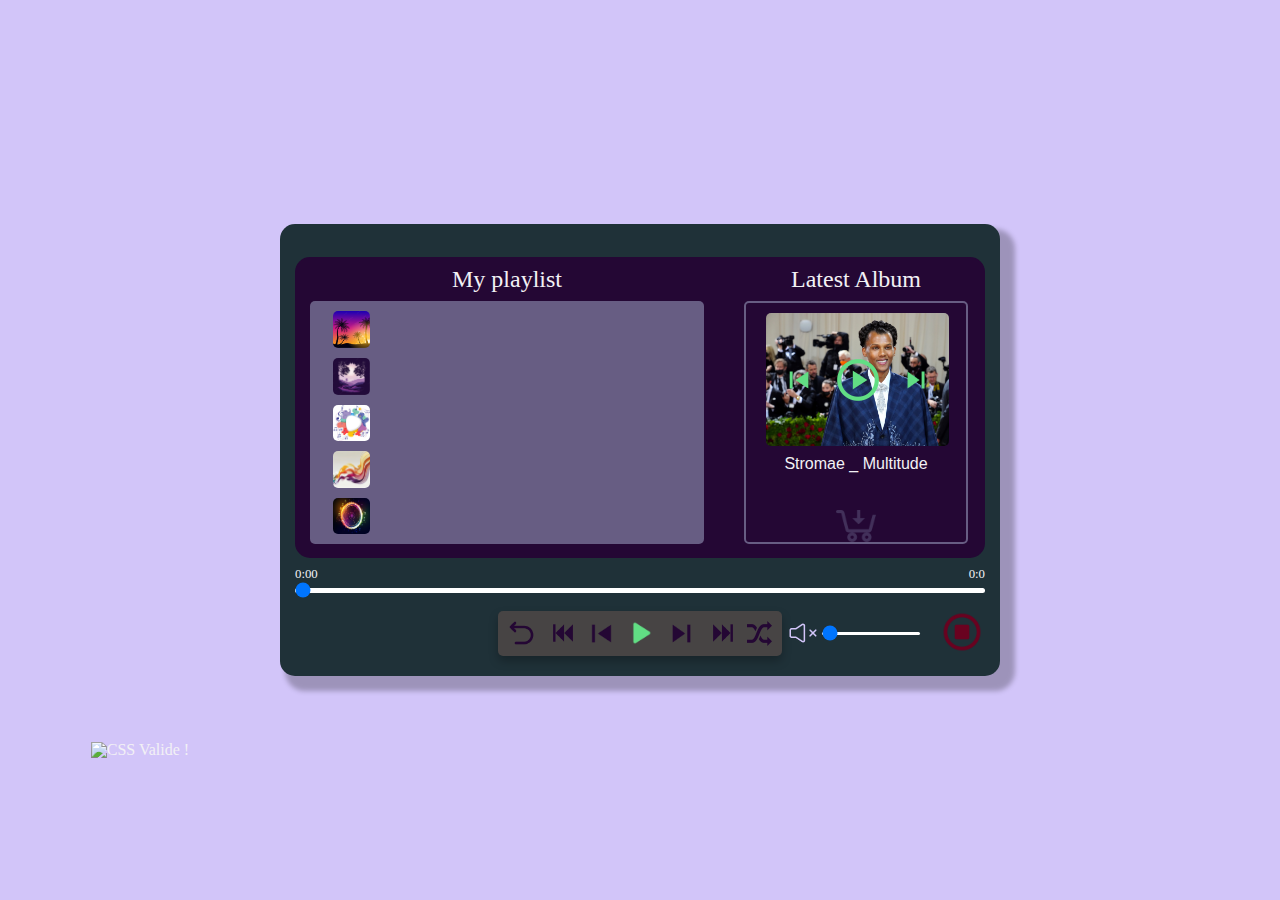
==== commit 800c3aef: "Valididation Html par W3 et CSS par W3C" ====
--- a/player_audio/index.html
+++ b/player_audio/index.html
@@ -6,10 +6,10 @@
     <meta http-equiv="X-UA-Compatible" content="IE=edge">
     <meta name="viewport" content="width=device-width, initial-scale=1.0">
     <link rel="stylesheet" href="./assets/style.css">
-    <link href="https://fonts.cdnfonts.com/css/courgette" rel="stylesheet" />
-    <link href="https://fonts.cdnfonts.com/css/inter" rel="stylesheet" />
-    <link href="https://fonts.cdnfonts.com/css/montserrat" rel="stylesheet" />
-    <title>Audio Player _ Majd</title>
+    <link href="https://fonts.cdnfonts.com/css/courgette" rel="stylesheet" >
+    <link href="https://fonts.cdnfonts.com/css/inter" rel="stylesheet" >
+    <link href="https://fonts.cdnfonts.com/css/montserrat" rel="stylesheet" >
+    <title>Audio Player _ Ammar</title>
 </head>
 
 <body>
@@ -71,7 +71,7 @@
                 </div>
             </div>
             <div class="player">
-                <input type="range" max="100" step="1" class="custom-slider-avance" />
+                <input type="range" max="100" step="1" class="custom-slider-avance" >
 
             </div>
             <audio src="./assets/img/Nettson-Mood.mp3" class="ammar"></audio>
@@ -97,7 +97,7 @@
                         </div>
                     </div>
                     <div class="btn-action first-btn" onclick="previous()">
-                        <div id="btn-faws-back">
+                        <div id="btn-faws-back2">
                             <img src="./assets/img/previous-title-dark.png" alt="écouter la musique précedente"
                                 class="btn_precedente">
                             <img src="./assets/img/previous-title.png" alt="écouter la musique précedente"
@@ -140,7 +140,7 @@
 
                     </div>
                     <div class="btn-play" onclick="randomSong()">
-                        <div id="btn-faws-forward">
+                        <div id="btn-faws-forward2">
                             <img src="./assets/img/random.png" alt="suater quelques seconde de la musique en cours"
                                 class="btn_aleatoire">
                             <i class='fas fa-forward'></i>
@@ -150,7 +150,7 @@
                 </div>
                 <div class="son_stop" id="toggleMute">
                     <div class="soundIcon">
-                        <a href="index.html" onclick="return false" ; title="Mute">
+                        <a href="index.html" onclick="return false"  title="Mute">
                             <img src="./assets/img/sound-off.png" alt="son coupé" class="sound_off"
                                 onclick="toggleMute()">
                             <img src="./assets/img/sound-low-2.png" alt="son moyen" class="sound_low"
@@ -163,9 +163,9 @@
                     <div class="barre_sound sound-control">
                         <div class="iconSonBarre">
                         </div>
-                        <input type="range" max="100" step="1" class="custom-slider-son" value="0" />
+                        <input type="range" max="100" step="1" class="custom-slider-son" value="0" >
                     </div>
-                    <a href="index.html" onclick="return false" ; title="Reset player audio">
+                    <a href="index.html" onclick="return false" title="Reset player audio">
                         <img src="./assets/img/stop-circle.png" alt="réinitialiser playe audio"
                             class="reset_playe_audio">
                     </a>
@@ -173,53 +173,16 @@
                 </div>
             </div>
         </div>
-
-        <!-- codes _ teste -->
-        <!-- <div class="infos-ctn">
-          <div class="timer">00:00</div>
-          <div class="title"></div>
-          <div class="duration">00:00</div>
-        </div> -->
-        <!-- <div class="player-ctn"> -->
-
-        <!-- <div class="btn-ctn">
-                <div class="btn-action first-btn" onclick="previous()">
-                    <div id="btn-faws-back">
-                        <i class='fas fa-step-backward'></i>
-                    </div>
-                </div>
-                <div class="btn-action" onclick="rewind()">
-                    <div id="btn-faws-rewind">
-                        <i class='fas fa-backward'></i>
-                    </div>
-                </div>
-                <div class="btn-action" onclick="toggleAudio()">
-                    <div id="btn-faws-play-pause">
-                        <i class='fas fa-play' id="icon-play"></i>
-                        <i class='fas fa-pause' id="icon-pause" style="display: none"></i>
-                    </div>
-                </div>
-                <div class="btn-play" onclick="forward()">
-                    <div id="btn-faws-forward">
-                        <i class='fas fa-forward'></i>
-                    </div>
-                </div>
-                <div class="btn-action" onclick="next()">
-                    <div id="btn-faws-next">
-                        <i class='fas fa-step-forward'></i>
-                    </div>
-                </div>
-                <div class="btn-mute" id="toggleMute" onclick="toggleMute()">
-                    <div id="btn-faws-volume">
-                        <i id="icon-vol-up" class='fas fa-volume-up'></i>
-                        <i id="icon-vol-mute" class='fas fa-volume-mute' style="display: none"></i>
-                    </div>
-                </div> -->
-        <!-- </div> -->
-        <!-- <div class="playlist-ctn"></div> -->
-        <!-- </div> -->
+                <p class="validate_W3C">
+                <a href="http://jigsaw.w3.org/css-validator/check/referer">
+                    <img style="border:0;width:88px;height:31px"
+                        src="http://jigsaw.w3.org/css-validator/images/vcss-blue"
+                        alt="CSS Valide !" />
+                    </a>
+                </p>
+                  
     </main>
+    <script src="./assets/main.js"></script>
 </body>
-<script src="./assets/main.js"></script>
 
 </html>--- a/player_audio/assets/style.css
+++ b/player_audio/assets/style.css
@@ -1,3 +1,5 @@
+@import url("https://fonts.cdnfonts.com/css/courgette");
+@import url("https://fonts.cdnfonts.com/css/inter");
 /* import */
 * {
     margin: 0;
@@ -5,9 +7,6 @@
     box-sizing: border-box;
 }
 
-@import url("https://fonts.cdnfonts.com/css/courgette");
-@import url("https://fonts.cdnfonts.com/css/montserrat");
-@import url("https://fonts.cdnfonts.com/css/inter");
 
 /* reset CSS */
 html,
@@ -182,6 +181,7 @@
 }
 
 .container_1 {
+    position: relative;
     width: 720px;
     height: 452px;
     background-color: var(--primary-color);
@@ -189,6 +189,11 @@
     box-shadow: 10px 10px 5px 5px rgba(0, 0, 0, 0.25);
     padding-top: 28px;
 
+}
+.validate_W3C{
+    position: absolute;
+    margin-top: 600px;
+    margin-right: 1000px;
 }
 
 .btn_fermer {
@@ -349,7 +354,7 @@
 
 .chariot {
     width: 40px;
-    height: 32.32;
+    height: 32.32px;
     margin-top: 28px;
 }
 
@@ -705,9 +710,11 @@
 }
 
 #btn-faws-back,
+#btn-faws-back2,
 #btn-faws-rewind,
 #btn-faws-play-pause,
 #btn-faws-forward,
+#btn-faws-forward2,
 #btn-faws-next {
     display: flex;
     justify-content: center;
